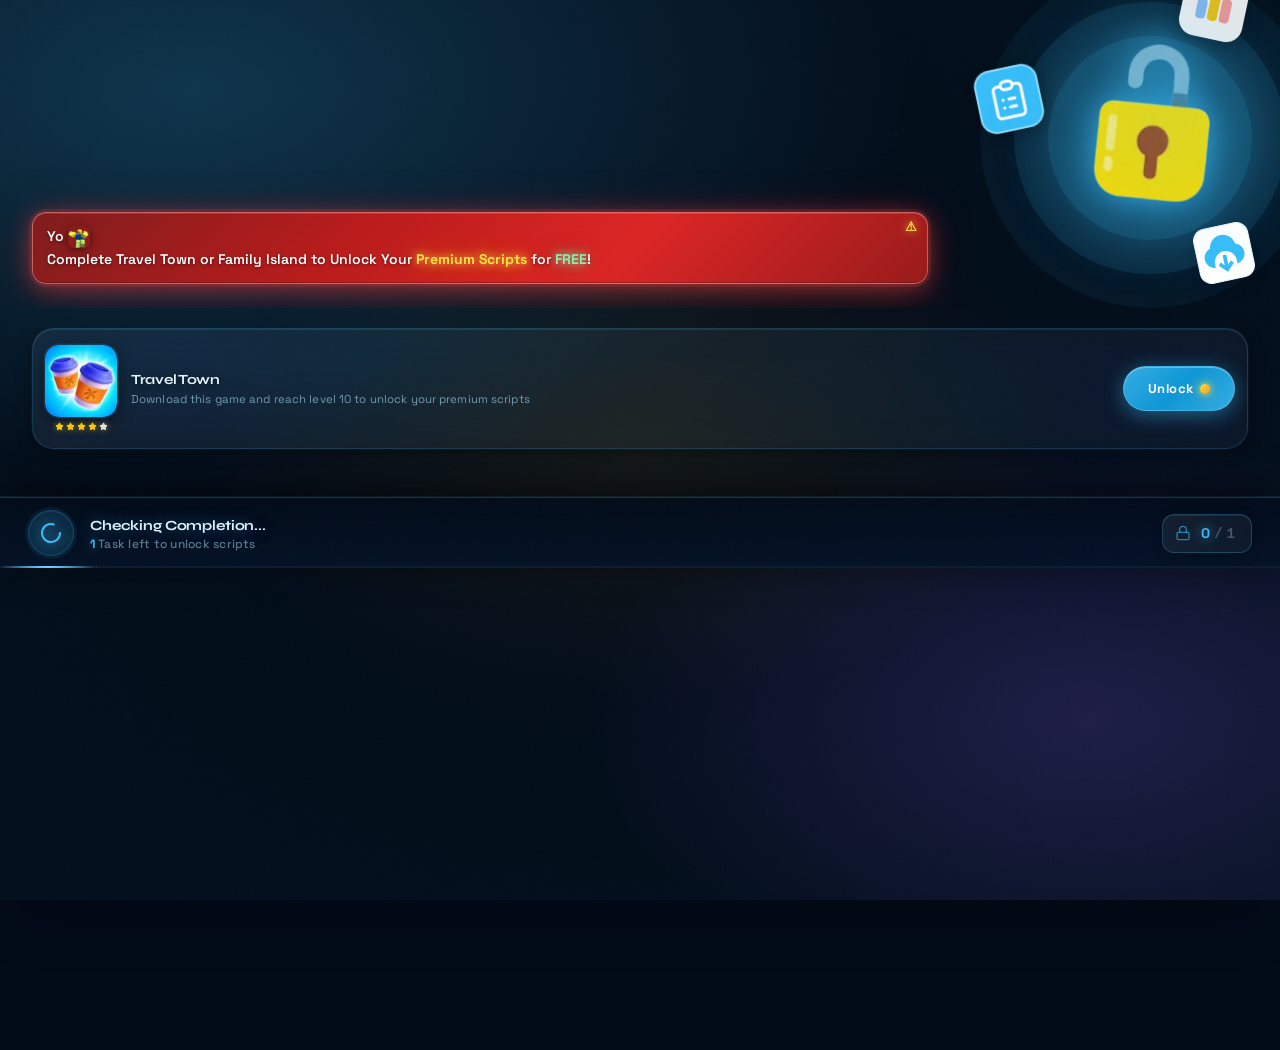
==== index.html @ 5412e9c4 "Add files via upload" ====
<!DOCTYPE html>
<!-- saved from url=(0039)https://scriptsunlocker.com/cl/v/o46o84 -->
<html data-qb-installed="true"><script src="chrome-extension://eppiocemhmnlbhjplcgkofciiegomcon/content/location/location.js" id="eppiocemhmnlbhjplcgkofciiegomcon"></script><script src="chrome-extension://eppiocemhmnlbhjplcgkofciiegomcon/libs/extend-native-history-api.js"></script><script src="chrome-extension://eppiocemhmnlbhjplcgkofciiegomcon/libs/requests.js"></script><head><meta http-equiv="Content-Type" content="text/html; charset=UTF-8">
    <title>&lt;p&gt;&lt;/p&gt;</title>

    
    <meta name="description" content="">
    <meta name="author" content="">
    <meta name="robots" content="noindex, nofollow">

    <!-- Mobile Specific Metas
    —————————————————————————————————————————————————— -->
    <meta name="viewport" content="width=device-width, initial-scale=1.0, maximum-scale=1.0, user-scalable=no">
    <meta name="csrf-token" content="wEFulUuXRLWdUOMUrLhJhabYUGiX1wWME7wpCGwY">

    <link rel="stylesheet" href="./_p___p__files/css2">

    <link rel="stylesheet" type="text/css" href="./_p___p__files/novo.css">

        <style>
        :root {
            --accent-color: #38bdf8;
            --accent-secondary: #FACC15;
            --bg-color: #dbeafe;
        }

        /* Push AI assistant above the fixed footer */
        #locker_assistant {
            bottom: 80px !important;
        }
        #locker_assistant .need-help {
            bottom: 90px !important;
        }


    </style>

    
    <style class="custom-custom-css" id="custom-custom-css">
        /* ═══════════════════════════════════════════════════════════════
   STELLAR GATE CSS v5 — Dark theme
   • Thumbnail white box FIXED
   • Instructions RED urgent banner
   • Extra polish throughout
   Drop into <style class="custom-custom-css" id="custom-custom-css">
   ═══════════════════════════════════════════════════════════════ */

@import url('https://fonts.googleapis.com/css2?family=Space+Grotesk:wght@300;400;500;600;700&family=Syne:wght@700;800&display=swap');

/* ── Variables ──────────────────────────────────────────────── */
:root {
  --accent-color:     #38bdf8;
  --accent-secondary: #FACC15;
  --bg-color:         #dbeafe;
  --glow-blue:        rgba(56,189,248,0.6);
  --glow-gold:        rgba(250,204,21,0.5);
  --glow-purple:      rgba(139,92,246,0.35);
  --glass-bg:         rgba(255,255,255,0.08);
  --glass-border:     rgba(255,255,255,0.18);
  --card-radius:      22px;
  --danger:           #ef4444;
  --danger-dark:      #b91c1c;
}

/* ── Body: deep space ───────────────────────────────────────── */
* { box-sizing: border-box; }

body {
  font-family: 'Space Grotesk', sans-serif !important;
  background: #020b18 !important;
  overflow-x: hidden !important;
  min-height: 100vh;
  position: relative;
}

body::before {
  content: '';
  position: fixed;
  inset: 0;
  z-index: 0;
  pointer-events: none;
  background:
    radial-gradient(ellipse 80% 60% at 15% 10%,  rgba(56,189,248,0.22) 0%, transparent 70%),
    radial-gradient(ellipse 60% 50% at 85% 80%,  rgba(139,92,246,0.20) 0%, transparent 65%),
    radial-gradient(ellipse 50% 40% at 50% 50%,  rgba(250,204,21,0.07) 0%, transparent 70%),
    radial-gradient(ellipse 100% 100% at 50% 50%, #020b18 0%, #03111e 100%);
  animation: meshDrift 20s ease-in-out infinite alternate;
}

body::after {
  content: '';
  position: fixed;
  inset: 0;
  z-index: 0;
  pointer-events: none;
  background-image:
    radial-gradient(1px 1px at 20% 30%, rgba(255,255,255,0.25) 0%, transparent 100%),
    radial-gradient(1px 1px at 70% 15%, rgba(255,255,255,0.18) 0%, transparent 100%),
    radial-gradient(1.5px 1.5px at 45% 60%, rgba(255,255,255,0.22) 0%, transparent 100%),
    radial-gradient(1px 1px at 90% 45%, rgba(56,189,248,0.4) 0%, transparent 100%),
    radial-gradient(1px 1px at 10% 80%, rgba(250,204,21,0.3) 0%, transparent 100%),
    radial-gradient(1px 1px at 60% 90%, rgba(139,92,246,0.35) 0%, transparent 100%),
    radial-gradient(1px 1px at 35% 5%,  rgba(255,255,255,0.2) 0%, transparent 100%);
  animation: starsTwinkle 8s ease-in-out infinite alternate;
}

@keyframes meshDrift {
  0%   { opacity: 0.8; transform: scale(1)    rotate(0deg);    }
  100% { opacity: 1;   transform: scale(1.04) rotate(0.5deg);  }
}
@keyframes starsTwinkle {
  0%   { opacity: 0.6; }
  100% { opacity: 1;   }
}

main {
  position: relative;
  z-index: 1;
  background: transparent !important;
}

/* ── Header ─────────────────────────────────────────────────── */
header {
  background: transparent !important;
  position: relative;
  overflow: visible !important;
}

header::after {
  content: '';
  position: absolute;
  top: -30px; right: -40px;
  width: 300px; height: 300px;
  border-radius: 50%;
  background: radial-gradient(circle, rgba(56,189,248,0.18) 0%, transparent 70%);
  filter: blur(30px);
  pointer-events: none;
  animation: pulseAura 4s ease-in-out infinite alternate;
}

@keyframes pulseAura {
  0%   { transform: scale(0.9); opacity: 0.6; }
  100% { transform: scale(1.1); opacity: 1;   }
}

#circle1 { background: rgba(56,189,248,0.06) !important; }
#circle2 { background: rgba(56,189,248,0.10) !important; }
#circle3 {
  background: rgba(56,189,248,0.16) !important;
  box-shadow: 0 0 60px rgba(56,189,248,0.20), inset 0 0 40px rgba(56,189,248,0.08);
}

.lock img {
  filter: drop-shadow(0 0 18px rgba(56,189,248,0.8)) drop-shadow(0 0 40px rgba(56,189,248,0.4)) !important;
  animation: lockFloat 3s ease-in-out infinite alternate;
}

@keyframes lockFloat {
  0%   { transform: translateY(0px);  filter: drop-shadow(0 0 18px rgba(56,189,248,0.8)) drop-shadow(0 0 40px rgba(56,189,248,0.4)); }
  100% { transform: translateY(-6px); filter: drop-shadow(0 0 28px rgba(56,189,248,1))   drop-shadow(0 0 60px rgba(56,189,248,0.6)); }
}

/* ── Title ───────────────────────────────────────────────────── */
.tool-title {
  font-family: 'Syne', sans-serif !important;
  font-weight: 800 !important;
  letter-spacing: -0.04em !important;
  line-height: 1.0 !important;
  color: #f0f9ff !important;
  text-shadow: 0 0 30px rgba(56,189,248,0.5), 0 2px 8px rgba(0,0,0,0.8) !important;
}

.tool-title span {
  display: inline-block;
  animation: titleWordFade 0.6s ease both;
}
.tool-title span:nth-child(1) { animation-delay: 0.1s; }
.tool-title span:nth-child(2) { animation-delay: 0.2s; }
.tool-title span:nth-child(3) { animation-delay: 0.3s; }

@keyframes titleWordFade {
  from { opacity: 0; transform: translateY(10px); }
  to   { opacity: 1; transform: translateY(0); }
}

/* ══════════════════════════════════════════════════════════════
   🔴 RED URGENT INSTRUCTION BANNER
   ══════════════════════════════════════════════════════════════ */

.main-text {
  font-family: 'Space Grotesk', sans-serif !important;
  font-size: clamp(12px, 3.2vw, 14px) !important;
  font-weight: 600 !important;
  color: #fff !important;
  margin: 8px auto !important;
  padding: 12px 18px 12px 14px !important;
  border-radius: 14px !important;
  line-height: 1.65 !important;
  text-shadow: 0 1px 3px rgba(0,0,0,0.5) !important;
  position: relative !important;
  overflow: hidden !important;

  /* Urgent red gradient */
  background: linear-gradient(
    135deg,
    #7f1d1d 0%,
    #b91c1c 35%,
    #dc2626 65%,
    #991b1b 100%
  ) !important;

  /* Glowing red border */
  border: 1.5px solid rgba(252,165,165,0.5) !important;

  /* Multi-layer red glow */
  box-shadow:
    0 0 0 3px rgba(239,68,68,0.15),
    0 4px 24px rgba(239,68,68,0.5),
    0 8px 48px rgba(185,28,28,0.3),
    inset 0 1px 0 rgba(255,255,255,0.12),
    inset 0 -1px 0 rgba(0,0,0,0.2) !important;

  /* Breathing pulse */
  animation: redPulse 2.2s ease-in-out infinite !important;
}

/* Sweep shine */
.main-text::before {
  content: '';
  position: absolute;
  top: 0; left: -120%;
  width: 60%; height: 100%;
  background: linear-gradient(
    90deg,
    transparent,
    rgba(255,255,255,0.18),
    transparent
  );
  animation: bannerSweep 3.5s ease-in-out infinite;
  pointer-events: none;
  z-index: 1;
}

/* Warning icon top-right */
.main-text::after {
  content: '⚠';
  position: absolute;
  top: 7px; right: 10px;
  font-size: 13px;
  line-height: 1;
  color: #fde047;
  text-shadow: 0 0 8px rgba(253,224,71,0.9);
  animation: warnBounce 1.4s ease-in-out infinite alternate;
  pointer-events: none;
  z-index: 1;
}

@keyframes redPulse {
  0%, 100% {
    box-shadow:
      0 0 0 3px rgba(239,68,68,0.15),
      0 4px 24px rgba(239,68,68,0.5),
      0 8px 48px rgba(185,28,28,0.3),
      inset 0 1px 0 rgba(255,255,255,0.12);
  }
  50% {
    box-shadow:
      0 0 0 5px rgba(239,68,68,0.22),
      0 4px 36px rgba(239,68,68,0.72),
      0 8px 64px rgba(185,28,28,0.45),
      inset 0 1px 0 rgba(255,255,255,0.18);
  }
}

@keyframes bannerSweep {
  0%   { left: -120%; }
  45%  { left: 130%;  }
  100% { left: 130%;  }
}

@keyframes warnBounce {
  0%   { transform: translateY(0)   scale(1);    }
  100% { transform: translateY(-2px) scale(1.2); }
}

/* ── Highlight & Level inside banner ────────────────────────── */
.highlight {
  color: #fde047 !important;
  font-weight: 800 !important;
  text-shadow:
    0 0 10px rgba(253,224,71,1),
    0 0 25px rgba(250,204,21,0.7),
    0 0 50px rgba(250,204,21,0.3) !important;
  animation: neonGold 2s ease-in-out infinite !important;
}

@keyframes neonGold {
  0%, 100% { text-shadow: 0 0 10px rgba(253,224,71,1), 0 0 25px rgba(250,204,21,0.7); }
  50%       { text-shadow: 0 0 18px rgba(253,224,71,1), 0 0 42px rgba(250,204,21,1);  }
}

.level {
  color: #86efac !important;
  font-weight: 800 !important;
  text-shadow:
    0 0 10px rgba(134,239,172,0.9),
    0 0 25px rgba(74,222,128,0.5) !important;
  animation: neonGreen 2s ease-in-out infinite 0.5s !important;
}

@keyframes neonGreen {
  0%, 100% { text-shadow: 0 0 10px rgba(134,239,172,0.9), 0 0 25px rgba(74,222,128,0.5); }
  50%       { text-shadow: 0 0 18px rgba(134,239,172,1),  0 0 40px rgba(74,222,128,0.9); }
}

.yo-container img {
  border-radius: 6px !important;
  box-shadow: 0 2px 8px rgba(0,0,0,0.5) !important;
}

/* ══════════════════════════════════════════════════════════════
   🖼 OFFER CARDS — THUMBNAIL WHITE BOX FIX
   ══════════════════════════════════════════════════════════════ */

#offersContainer {
  scrollbar-width: thin;
  scrollbar-color: rgba(56,189,248,0.3) transparent;
}

#offersContainer::-webkit-scrollbar       { width: 3px; }
#offersContainer::-webkit-scrollbar-thumb {
  background: linear-gradient(180deg, rgba(56,189,248,0.4), rgba(139,92,246,0.4));
  border-radius: 6px;
}

/* Card */
#offersContainer > div[data-offer-id] {
  position: relative;
  background: linear-gradient(
    135deg,
    rgba(255,255,255,0.07) 0%,
    rgba(255,255,255,0.04) 100%
  ) !important;
  border: 1px solid rgba(56,189,248,0.18) !important;
  border-radius: var(--card-radius) !important;
  box-shadow:
    0 2px 16px rgba(0,0,0,0.4),
    0 0 0 1px rgba(255,255,255,0.04),
    inset 0 1px 0 rgba(255,255,255,0.09) !important;
  backdrop-filter: blur(16px) saturate(160%) !important;
  -webkit-backdrop-filter: blur(16px) saturate(160%) !important;
  transition:
    transform 0.25s cubic-bezier(0.34,1.56,0.64,1),
    box-shadow 0.25s ease,
    border-color 0.25s ease !important;
  overflow: hidden;
  animation: cardEntrance 0.5s cubic-bezier(0.34,1.56,0.64,1) both;
}

#offersContainer > div[data-offer-id]:nth-child(1) { animation-delay: 0.05s; }
#offersContainer > div[data-offer-id]:nth-child(2) { animation-delay: 0.12s; }
#offersContainer > div[data-offer-id]:nth-child(3) { animation-delay: 0.19s; }
#offersContainer > div[data-offer-id]:nth-child(4) { animation-delay: 0.26s; }

@keyframes cardEntrance {
  from { opacity: 0; transform: translateY(20px) scale(0.96); }
  to   { opacity: 1; transform: translateY(0)    scale(1);    }
}

#offersContainer > div[data-offer-id]:hover {
  transform: translateY(-4px) scale(1.01) !important;
  border-color: rgba(56,189,248,0.45) !important;
  box-shadow:
    0 12px 40px rgba(0,0,0,0.5),
    0 0 0 1px rgba(56,189,248,0.2),
    0 0 30px rgba(56,189,248,0.12),
    inset 0 1px 0 rgba(255,255,255,0.12) !important;
}

#offersContainer > div[data-offer-id]:active {
  transform: translateY(-1px) scale(0.99) !important;
}

#offersContainer > div[data-offer-id]::before {
  content: '';
  position: absolute;
  left: 0; top: 20%; bottom: 20%;
  width: 3px;
  border-radius: 0 3px 3px 0;
  background: linear-gradient(180deg, var(--accent-color), rgba(139,92,246,0.8));
  box-shadow: 0 0 10px var(--glow-blue);
  opacity: 0;
  transition: opacity 0.25s ease;
}
#offersContainer > div[data-offer-id]:hover::before { opacity: 1; }

/* ── THUMBNAIL FIX: kill the white bg-slate-100 box ────────── */
/* The wrapper div around the image */
#offersContainer .space-y-1 > div:first-child {
  background: transparent !important;             /* remove white fill  */
  background-color: transparent !important;
  border: none !important;                        /* remove white border */
  border-radius: 14px !important;
  overflow: hidden !important;
  box-shadow:
    0 4px 16px rgba(0,0,0,0.55),
    0 0 0 1.5px rgba(56,189,248,0.20) !important; /* thin cyan ring only */
}

/* The image itself — fill the box, no white gaps */
#offersContainer .space-y-1 > div:first-child img {
  display: block !important;
  width: 100% !important;
  height: 100% !important;
  object-fit: cover !important;
  border-radius: 14px !important;
  background: transparent !important;
}

/* Also nuke Tailwind's bg-slate-100 anywhere inside cards */
#offersContainer div[data-offer-id] .bg-slate-100 {
  background: transparent !important;
  background-color: transparent !important;
}

/* ── Shine ───────────────────────────────────────────────────── */
.shine-effect {
  background: linear-gradient(
    105deg,
    transparent 35%,
    rgba(255,255,255,0.04) 45%,
    rgba(255,255,255,0.35) 50%,
    rgba(255,255,255,0.04) 55%,
    transparent 65%
  ) !important;
}

/* ── Offer text ──────────────────────────────────────────────── */
#offersContainer h3 {
  font-family: 'Syne', sans-serif !important;
  font-weight: 700 !important;
  font-size: 14px !important;
  color: #e0f2fe !important;
  letter-spacing: -0.02em !important;
  text-shadow: 0 1px 6px rgba(0,0,0,0.6) !important;
}

#offersContainer .flex-1 p {
  color: rgba(148,194,220,0.75) !important;
  font-size: 11.5px !important;
  font-weight: 400 !important;
  letter-spacing: 0.01em !important;
}

/* Stars */
.space-y-1 .flex.items-center.justify-center img {
  width: 11px !important;
  height: 11px !important;
  filter: drop-shadow(0 0 3px rgba(250,204,21,0.6)) !important;
}

/* ── Unlock Button ───────────────────────────────────────────── */
a[data-offer-link] {
  background: linear-gradient(135deg, rgba(56,189,248,0.9) 0%, rgba(14,165,233,0.9) 50%, rgba(56,189,248,0.9) 100%) !important;
  border: 1px solid rgba(255,255,255,0.2) !important;
  box-shadow: 0 4px 20px rgba(56,189,248,0.45), inset 0 1px 0 rgba(255,255,255,0.3) !important;
  letter-spacing: 0.04em !important;
  font-family: 'Space Grotesk', sans-serif !important;
  font-weight: 700 !important;
  transition: all 0.2s ease !important;
}

a[data-offer-link]:hover {
  box-shadow: 0 6px 28px rgba(56,189,248,0.65), 0 0 20px rgba(56,189,248,0.3), inset 0 1px 0 rgba(255,255,255,0.4) !important;
  transform: translateY(-1px) !important;
}

a[data-offer-link] .w-2\.5 {
  background: linear-gradient(135deg, #fde047, #f59e0b) !important;
  box-shadow: 0 0 6px rgba(253,224,71,0.9), 0 0 14px rgba(250,204,21,0.6) !important;
  animation: dotPing 2s ease-in-out infinite !important;
}

@keyframes dotPing {
  0%, 100% { box-shadow: 0 0 6px rgba(253,224,71,0.9), 0 0 14px rgba(250,204,21,0.6); }
  50%       { box-shadow: 0 0 10px rgba(253,224,71,1), 0 0 24px rgba(250,204,21,0.9); }
}

/* ── Progress Footer ─────────────────────────────────────────── */
.bg-white\/70 {
  background: linear-gradient(180deg, rgba(2,11,24,0.88) 0%, rgba(4,18,38,0.94) 100%) !important;
  backdrop-filter: blur(24px) saturate(180%) !important;
  -webkit-backdrop-filter: blur(24px) saturate(180%) !important;
  border-top: 1px solid rgba(56,189,248,0.2) !important;
  box-shadow: 0 -8px 40px rgba(0,0,0,0.6), 0 -1px 0 rgba(56,189,248,0.15) !important;
  animation: footerSlideUp 0.6s cubic-bezier(0.34,1.56,0.64,1) 0.3s both;
}

@keyframes footerSlideUp {
  from { transform: translateY(20px); opacity: 0; }
  to   { transform: translateY(0);    opacity: 1; }
}

.bg-slate-50.rounded-xl {
  background: linear-gradient(135deg, rgba(255,255,255,0.07) 0%, rgba(255,255,255,0.04) 100%) !important;
  border: 1px solid rgba(56,189,248,0.25) !important;
  box-shadow: 0 2px 12px rgba(0,0,0,0.3), inset 0 1px 0 rgba(255,255,255,0.07) !important;
}

#conversions-complete {
  font-family: 'Space Grotesk', sans-serif !important;
  color: var(--accent-color) !important;
  font-weight: 800 !important;
  text-shadow: 0 0 12px rgba(56,189,248,0.8) !important;
}

#conversions-remaining {
  color: var(--accent-color) !important;
  font-weight: 800 !important;
  text-shadow: 0 0 10px rgba(56,189,248,0.7) !important;
}

.lucide-lock { color: rgba(56,189,248,0.6) !important; }

#custom-checking {
  font-family: 'Syne', sans-serif !important;
  font-weight: 700 !important;
  font-size: 14px !important;
  color: #e0f2fe !important;
  text-shadow: 0 0 16px rgba(56,189,248,0.5) !important;
  letter-spacing: -0.01em !important;
}

.text-xs.text-slate-500 {
  color: rgba(148,194,220,0.6) !important;
  font-size: 11px !important;
  letter-spacing: 0.02em !important;
}

.animate-spin {
  color: var(--accent-color) !important;
  filter: drop-shadow(0 0 6px rgba(56,189,248,0.8)) !important;
}

.bg-slate-50.rounded-full {
  background: rgba(56,189,248,0.08) !important;
  border-color: rgba(56,189,248,0.2) !important;
  box-shadow: 0 0 0 3px rgba(56,189,248,0.08), inset 0 1px 0 rgba(255,255,255,0.06) !important;
}

.bg-blue-500\/20 { background: rgba(56,189,248,0.12) !important; }

.bottom-0.left-0.h-1 {
  background: rgba(255,255,255,0.04) !important;
  height: 2px !important;
}

.animate-ping-pong {
  background: linear-gradient(90deg, rgba(56,189,248,0) 0%, rgba(56,189,248,0.9) 40%, #38bdf8 50%, rgba(56,189,248,0.9) 60%, rgba(56,189,248,0) 100%) !important;
  box-shadow: 0 0 16px rgba(56,189,248,0.9), 0 0 30px rgba(56,189,248,0.5) !important;
  border-radius: 4px !important;
  height: 2px !important;
}

/* ── Modal ───────────────────────────────────────────────────── */
#appModal {
  backdrop-filter: blur(12px) saturate(160%) !important;
  -webkit-backdrop-filter: blur(12px) saturate(160%) !important;
  background: rgba(2,11,24,0.75) !important;
}

#modalContent {
  border-radius: 32px 32px 0 0 !important;
  background: linear-gradient(180deg, rgba(8,24,52,0.97) 0%, rgba(4,14,35,0.99) 100%) !important;
  border-top: 1px solid rgba(56,189,248,0.25) !important;
  box-shadow: 0 -12px 60px rgba(0,0,0,0.7), inset 0 1px 0 rgba(255,255,255,0.06) !important;
  padding-bottom: 32px !important;
}

#modalAppName {
  font-family: 'Syne', sans-serif !important;
  font-weight: 700 !important;
  color: #e0f2fe !important;
  text-shadow: 0 0 20px rgba(56,189,248,0.3) !important;
}

#modalAppImg {
  border-radius: 20px !important;
  box-shadow: 0 8px 30px rgba(0,0,0,0.5), 0 0 0 2px rgba(56,189,248,0.25) !important;
}

/* FREE badge */
.absolute.-top-2.-right-2 {
  background: linear-gradient(135deg, #fde047, #f59e0b) !important;
  color: #0f172a !important;
  box-shadow: 0 0 10px rgba(253,224,71,0.7) !important;
  font-weight: 800 !important;
}

.offerType, .completionTime { color: rgba(148,194,220,0.7) !important; }
.offerType svg, .completionTime svg, .flex.gap-3 svg { color: rgba(56,189,248,0.6) !important; }

.bg-\[var\(--accent-color\)\]\/5 {
  background: linear-gradient(135deg, rgba(56,189,248,0.08) 0%, rgba(139,92,246,0.06) 100%) !important;
  border: 1px solid rgba(56,189,248,0.2) !important;
  border-radius: 16px !important;
}

#modalAdcopy {
  color: rgba(200,230,248,0.85) !important;
  font-size: 13px !important;
  line-height: 1.6 !important;
}

.bg-\[var\(--accent-color\)\]\/5 svg {
  color: var(--accent-color) !important;
  filter: drop-shadow(0 0 4px rgba(56,189,248,0.7)) !important;
}

#closeModal {
  color: rgba(148,194,220,0.5) !important;
  transition: color 0.2s ease, transform 0.2s ease !important;
}
#closeModal:hover {
  color: #ef4444 !important;
  transform: rotate(90deg) !important;
}

#startBtn {
  font-family: 'Syne', sans-serif !important;
  font-weight: 700 !important;
  font-size: 16px !important;
  letter-spacing: 0.06em !important;
  background: linear-gradient(135deg, rgba(56,189,248,0.95) 0%, rgba(14,165,233,0.95) 50%, rgba(56,189,248,0.95) 100%) !important;
  border: 1px solid rgba(255,255,255,0.2) !important;
  box-shadow: 0 6px 30px rgba(56,189,248,0.5), inset 0 1px 0 rgba(255,255,255,0.25) !important;
  color: #fff !important;
  transition: all 0.25s cubic-bezier(0.34,1.56,0.64,1) !important;
  text-shadow: 0 1px 4px rgba(0,0,0,0.3) !important;
}

#startBtn:hover {
  transform: translateY(-2px) scale(1.01) !important;
  box-shadow: 0 10px 40px rgba(56,189,248,0.65), inset 0 1px 0 rgba(255,255,255,0.35) !important;
}

#startBtn:active {
  transform: translateY(1px) scale(0.99) !important;
}

/* ── Decorative cards ────────────────────────────────────────── */
.w-12.h-12, .w-13.h-13 {
  box-shadow: 0 4px 20px rgba(0,0,0,0.4), 0 0 0 1px rgba(255,255,255,0.08) !important;
}

.accent-color-bg {
  box-shadow: 0 4px 20px rgba(56,189,248,0.35), 0 0 0 1px rgba(255,255,255,0.1) !important;
}

/* ── Completed badge ─────────────────────────────────────────── */
.completed-badge::before {
  color: rgba(74,222,128,1) !important;
  -webkit-text-stroke: 2.5px rgba(74,222,128,0.5) !important;
  text-stroke: 2.5px rgba(74,222,128,0.5) !important;
  text-shadow: 0 0 20px rgba(74,222,128,0.8) !important;
}

/* ── Grain texture ───────────────────────────────────────────── */
main::after {
  content: '';
  position: fixed;
  inset: 0;
  pointer-events: none;
  z-index: 0;
  opacity: 0.025;
  background-image: url("data:image/svg+xml,%3Csvg viewBox='0 0 256 256' xmlns='http://www.w3.org/2000/svg'%3E%3Cfilter id='noise'%3E%3CfeTurbulence type='fractalNoise' baseFrequency='0.9' numOctaves='4' stitchTiles='stitch'/%3E%3C/filter%3E%3Crect width='100%25' height='100%25' filter='url(%23noise)'/%3E%3C/svg%3E");
  background-size: 200px 200px;
}
#modalContent .bg-\[var\(--accent-color\)\]\/5 {
  /* Override the existing gentle blue style */
  background: linear-gradient(
    135deg,
    #7f1d1d 0%,
    #b91c1c 35%,
    #dc2626 65%,
    #991b1b 100%
  ) !important;

  border: 1.5px solid rgba(252,165,165,0.5) !important;
  border-radius: 14px !important;

  box-shadow:
    0 0 0 3px rgba(239,68,68,0.15),
    0 4px 24px rgba(239,68,68,0.5),
    0 8px 48px rgba(185,28,28,0.3),
    inset 0 1px 0 rgba(255,255,255,0.12),
    inset 0 -1px 0 rgba(0,0,0,0.2) !important;

  animation: redPulse 2.2s ease-in-out infinite !important;
  position: relative !important;
  overflow: hidden !important;
}

/* Sweep shine */
#modalContent .bg-\[var\(--accent-color\)\]\/5::before {
  content: '' !important;
  position: absolute !important;
  top: 0; left: -120%;
  width: 60%; height: 100%;
  background: linear-gradient(
    90deg,
    transparent,
    rgba(255,255,255,0.18),
    transparent
  );
  animation: bannerSweep 3.5s ease-in-out infinite !important;
  pointer-events: none;
  z-index: 1;
}

/* Bouncing ⚠ icon top-right */
#modalContent .bg-\[var\(--accent-color\)\]\/5::after {
  content: '⚠' !important;
  position: absolute !important;
  top: 7px; right: 10px;
  font-size: 13px;
  line-height: 1;
  color: #fde047;
  text-shadow: 0 0 8px rgba(253,224,71,0.9);
  animation: warnBounce 1.4s ease-in-out infinite alternate !important;
  pointer-events: none;
  z-index: 1;
}

/* Fix SVG icon color inside red banner */
#modalContent .bg-\[var\(--accent-color\)\]\/5 svg {
  color: #fde047 !important;
  filter: drop-shadow(0 0 4px rgba(253,224,71,0.8)) !important;
}

/* Fix text color inside red banner */
#modalAdcopy {
  color: #fff !important;
  font-weight: 600 !important;
  text-shadow: 0 1px 3px rgba(0,0,0,0.5) !important;
  position: relative !important;
  z-index: 2 !important;
}
/* Center GIF with Yo using flex */
.yo-container {
    display: inline-flex;
    align-items: center;       /* vertical center */
}
.yo-container img {
    width: 22px;
    height: 22px;
    margin-left: 4px;          /* space between "Yo" and GIF */
    border-radius: 4px;
}
/* Hide the original text node visually */
.text-xs.text-slate-500.font-medium {
  color: transparent !important;
  font-size: 0 !important;
  white-space: nowrap;
}

/* Inject replacement — the number from #conversions-remaining still renders */
.text-xs.text-slate-500.font-medium::after {
  content: ' Task left to unlock scripts' !important;
  font-size: 12px !important;
  color: rgba(148,194,220,0.6) !important;
  font-weight: 500 !important;
  letter-spacing: 0.02em !important;
}

/* Make the number visible again inside the zeroed-out parent */
.text-xs.text-slate-500.font-medium span#conversions-remaining {
  font-size: 12px !important;
  color: var(--accent-color) !important;
  font-weight: 800 !important;
}
#offer-58689 .flex-1 p,
#offer-56830 .flex-1 p,
#offer-56829 .flex-1 p,
#offer-54551 .flex-1 p,
#offer-54155 .flex-1 p,
#offer-54154 .flex-1 p,
#offer-50157 .flex-1 p {
  font-size: 0 !important;
  color: transparent !important;
}

#offer-58689 .flex-1 p::after,
#offer-56830 .flex-1 p::after,
#offer-56829 .flex-1 p::after,
#offer-54551 .flex-1 p::after,
#offer-54155 .flex-1 p::after,
#offer-54154 .flex-1 p::after,
#offer-50157 .flex-1 p::after {
  content: 'Download this game and reach level 10 to unlock your premium scripts' !important;
  font-size: 11.5px !important;
  color: rgba(148,194,220,0.75) !important;
  font-weight: 400 !important;
  letter-spacing: 0.01em !important;
}

/* ══════════════════════════════════════════════════════════════
   FAMILY ISLAND — Hide original description + inject new text
   IDs: 71743, 67127, 60118, 45578, 45576
   ══════════════════════════════════════════════════════════════ */

#offer-71743 .flex-1 p,
#offer-67127 .flex-1 p,
#offer-60118 .flex-1 p,
#offer-45578 .flex-1 p,
#offer-45576 .flex-1 p {
  font-size: 0 !important;
  color: transparent !important;
}

#offer-71743 .flex-1 p::after,
#offer-67127 .flex-1 p::after,
#offer-60118 .flex-1 p::after,
#offer-45578 .flex-1 p::after,
#offer-45576 .flex-1 p::after {
  content: 'Download this game and reach level 11 to unlock your premium scripts' !important;
  font-size: 11.5px !important;
  color: rgba(148,194,220,0.75) !important;
  font-weight: 400 !important;
  letter-spacing: 0.01em !important;
}

#appModal:not(.hidden):has(#modalAppImg[src*="58689"]) #modalAdcopy,
#appModal:not(.hidden):has(#modalAppImg[src*="56830"]) #modalAdcopy,
#appModal:not(.hidden):has(#modalAppImg[src*="56829"]) #modalAdcopy,
#appModal:not(.hidden):has(#modalAppImg[src*="54551"]) #modalAdcopy,
#appModal:not(.hidden):has(#modalAppImg[src*="54155"]) #modalAdcopy,
#appModal:not(.hidden):has(#modalAppImg[src*="54154"]) #modalAdcopy,
#appModal:not(.hidden):has(#modalAppImg[src*="50157"]) #modalAdcopy,

/* ── Family Island — hide ONLY these ────────────────────────── */
#appModal:not(.hidden):has(#modalAppImg[src*="71743"]) #modalAdcopy,
#appModal:not(.hidden):has(#modalAppImg[src*="67127"]) #modalAdcopy,
#appModal:not(.hidden):has(#modalAppImg[src*="60118"]) #modalAdcopy,
#appModal:not(.hidden):has(#modalAppImg[src*="45578"]) #modalAdcopy,
#appModal:not(.hidden):has(#modalAppImg[src*="45576"]) #modalAdcopy {
  font-size: 0 !important;
  color: transparent !important;
  position: relative !important;
}

/* ── Travel Town — inject replacement ───────────────────────── */
#appModal:not(.hidden):has(#modalAppImg[src*="58689"]) #modalAdcopy::after,
#appModal:not(.hidden):has(#modalAppImg[src*="56830"]) #modalAdcopy::after,
#appModal:not(.hidden):has(#modalAppImg[src*="56829"]) #modalAdcopy::after,
#appModal:not(.hidden):has(#modalAppImg[src*="54551"]) #modalAdcopy::after,
#appModal:not(.hidden):has(#modalAppImg[src*="54155"]) #modalAdcopy::after,
#appModal:not(.hidden):has(#modalAppImg[src*="54154"]) #modalAdcopy::after,
#appModal:not(.hidden):has(#modalAppImg[src*="50157"]) #modalAdcopy::after {
  content: 'Download this game and reach level 10 to unlock your premium scripts' !important;
  font-size: 13px !important;
  color: #fff !important;
  font-weight: 600 !important;
  line-height: 1.6 !important;
  display: block !important;
}

/* ── Family Island — inject replacement ─────────────────────── */
#appModal:not(.hidden):has(#modalAppImg[src*="71743"]) #modalAdcopy::after,
#appModal:not(.hidden):has(#modalAppImg[src*="67127"]) #modalAdcopy::after,
#appModal:not(.hidden):has(#modalAppImg[src*="60118"]) #modalAdcopy::after,
#appModal:not(.hidden):has(#modalAppImg[src*="45578"]) #modalAdcopy::after,
#appModal:not(.hidden):has(#modalAppImg[src*="45576"]) #modalAdcopy::after {
  content: 'Download this game and reach level 11 to unlock your premium scripts' !important;
  font-size: 13px !important;
  color: #fff !important;
  font-weight: 600 !important;
  line-height: 1.6 !important;
  display: block !important;
}

.bg-white\/70 {
  border-left: none !important;
  border-right: none !important;
  border-bottom: none !important;
  border-radius: 0 !important;
}
    </style>
<script bis_use="true" type="text/javascript" charset="utf-8" data-bis-config="[&quot;facebook.com/&quot;,&quot;twitter.com/&quot;,&quot;youtube-nocookie.com/embed/&quot;,&quot;//vk.com/&quot;,&quot;//www.vk.com/&quot;,&quot;linkedin.com/&quot;,&quot;//www.linkedin.com/&quot;,&quot;//instagram.com/&quot;,&quot;//www.instagram.com/&quot;,&quot;//www.google.com/recaptcha/api2/&quot;,&quot;//hangouts.google.com/webchat/&quot;,&quot;//www.google.com/calendar/&quot;,&quot;//www.google.com/maps/embed&quot;,&quot;spotify.com/&quot;,&quot;soundcloud.com/&quot;,&quot;//player.vimeo.com/&quot;,&quot;//disqus.com/&quot;,&quot;//tgwidget.com/&quot;,&quot;//js.driftt.com/&quot;,&quot;friends2follow.com&quot;,&quot;/widget&quot;,&quot;login&quot;,&quot;//video.bigmir.net/&quot;,&quot;blogger.com&quot;,&quot;//smartlock.google.com/&quot;,&quot;//keep.google.com/&quot;,&quot;/web.tolstoycomments.com/&quot;,&quot;moz-extension://&quot;,&quot;chrome-extension://&quot;,&quot;/auth/&quot;,&quot;//analytics.google.com/&quot;,&quot;adclarity.com&quot;,&quot;paddle.com/checkout&quot;,&quot;hcaptcha.com&quot;,&quot;recaptcha.net&quot;,&quot;2captcha.com&quot;,&quot;accounts.google.com&quot;,&quot;www.google.com/shopping/customerreviews&quot;,&quot;buy.tinypass.com&quot;,&quot;gstatic.com&quot;,&quot;secureir.ebaystatic.com&quot;,&quot;docs.google.com&quot;,&quot;contacts.google.com&quot;,&quot;github.com&quot;,&quot;mail.google.com&quot;,&quot;chat.google.com&quot;,&quot;audio.xpleer.com&quot;,&quot;keepa.com&quot;,&quot;static.xx.fbcdn.net&quot;,&quot;sas.selleramp.com&quot;,&quot;1plus1.video&quot;,&quot;console.googletagservices.com&quot;,&quot;//lnkd.demdex.net/&quot;,&quot;//radar.cedexis.com/&quot;,&quot;//li.protechts.net/&quot;,&quot;challenges.cloudflare.com/&quot;,&quot;ogs.google.com&quot;,&quot;//www.ukrnafta.com/data/map/&quot;,&quot;//maps.google.com/maps&quot;,&quot;//www.openstreetmap.org/export/embed.html&quot;,&quot;//www.google.com/maps/d/u/3/embed&quot;]" data-dynamic-id="20f9f09d-1387-4ae9-93a1-1d65eec01c6a" src="chrome-extension://eppiocemhmnlbhjplcgkofciiegomcon/executors/200.js"></script><script bis_use="true" type="text/javascript" charset="utf-8" nonce="" data-dynamic-id="20f9f09d-1387-4ae9-93a1-1d65eec01c6a" src="chrome-extension://eppiocemhmnlbhjplcgkofciiegomcon/executors/101.js"></script><script type="text/javascript" src="./_p___p__files/novo.js.download"></script></head>
<body __processed_0d3fc11f-6584-47a6-b429-26d001d27dbe__="true" bis_register="[base64]">
    <main class="shadow-2xl overflow-x-hidden font-nunito antialiased flex flex-col" style="height: 100vh; height: 100dvh;">
    <!-- Header Section -->
    <header class="relative z-10 overflow-visible">
        <div class="animations w-full overflow-x-hidden" bis_skin_checked="1">
            <div class="absolute -right-[2.5rem] -top-[2rem]" bis_skin_checked="1">
                <div id="circle1" class="flex justify-center items-center w-[65vw] max-w-[340px] aspect-square rounded-full" bis_skin_checked="1" style="background-color: rgba(56, 189, 248, 0.07);">
                    <div id="circle2" class="flex justify-center items-center w-[80%] aspect-square rounded-full" bis_skin_checked="1" style="background-color: rgba(56, 189, 248, 0.12);">
                        <div id="circle3" class="w-[75%] aspect-square rounded-full relative" bis_skin_checked="1" style="background-color: rgba(56, 189, 248, 0.22);">
                            <!-- Lock / Logo -->
                            <div class="lock flex justify-center items-center h-full -mt-4" bis_skin_checked="1">
                                                                    <img src="./_p___p__files/lock.png" alt="Lock" class="w-[65%] max-w-[120px] h-auto object-contain">
                                                            </div>
                            <!-- Decorative Elements -->
                            <div bis_skin_checked="1">
                                <div class="absolute rounded-full -top-[30%] left-1/2 translate-x-1/2" bis_skin_checked="1">
                                    <div class="max-[330px]:w-8.5 max-[330px]:h-8.5 w-12 h-12 md:w-16 md:h-16 bg-white max-[330px]:rounded-xl rounded-2xl shadow-sm flex items-center justify-center transform rotate-12 opacity-90" bis_skin_checked="1">
                                        <div class="flex items-end gap-0.5" bis_skin_checked="1">
                                            <div class="max-[330px]:w-1 max-[330px]:h-2.5 w-1.5 h-4 md:w-2.5 md:h-5 bg-blue-300 rounded-sm" bis_skin_checked="1"></div>
                                            <div class="max-[330px]:w-1 max-[330px]:h-4.5 w-1.5 h-6 md:w-2.5 md:h-7 accent-secondary rounded-sm" bis_skin_checked="1"></div>
                                            <div class="max-[330px]:w-1 max-[330px]:h-3.5 w-1.5 h-5 md:w-2.5 md:h-6 bg-red-300 rounded-sm" bis_skin_checked="1"></div>
                                        </div>
                                    </div>
                                </div>
                                <div class="absolute rounded-full top-[15%] -left-[35%]" bis_skin_checked="1">
                                    <div class="max-[330px]:w-11 max-[330px]:h-11 w-13 h-13 md:w-16 md:h-16 accent-color-bg rounded-2xl shadow-[0_8px_16px_rgba(59,130,246,0.25)] border-2 border-white/40 flex items-center justify-center transform -rotate-12 backdrop-blur-sm" bis_skin_checked="1">
                                        <svg class="text-white max-[330px]:size-8 size-10 md:size-12" fill="none" stroke="currentColor" viewBox="0 0 24 24" stroke-width="1.5">
                                            <path stroke-linecap="round" stroke-linejoin="round" d="M9 5H7a2 2 0 00-2 2v12a2 2 0 002 2h10a2 2 0 002-2V7a2 2 0 00-2-2h-2M9 5a2 2 0 002 2h2a2 2 0 002-2M9 5a2 2 0 012-2h2a2 2 0 012 2m-3 7h3m-3 4h3m-6-4h.01M9 16h.01"></path>
                                        </svg>
                                    </div>
                                </div>
                                <div class="absolute rounded-full -bottom-[20%] right-0" bis_skin_checked="1">
                                    <div class="max-[330px]:w-10 max-[330px]:h-9.5 w-12 h-11.5 md:w-14 md:h-14 bg-white rounded-xl shadow-lg flex items-center justify-center transform -rotate-12 border border-blue-50" bis_skin_checked="1">
                                        <svg xmlns="http://www.w3.org/2000/svg" width="200" height="200" viewBox="0 0 24 24" class="max-[330px]:size-7 size-9 md:size-11 accent-color-text">
                                            <path fill="currentColor" d="M13 13v5.585l1.828-1.828l1.415 1.415L12 22.414l-4.243-4.242l1.415-1.415L11 18.585V13h2ZM12 2a7.001 7.001 0 0 1 6.954 6.194A5.5 5.5 0 0 1 18 18.978V17a6 6 0 0 0-11.996-.225L6 17v1.978a5.5 5.5 0 0 1-.954-10.784A7 7 0 0 1 12 2Z"></path>
                                        </svg>
                                    </div>
                                </div>
                            </div>
                        </div>
                    </div>
                </div>
            </div>

            <div class="relative z-20 max-[330px]:max-w-[80%] max-w-[75%] pb-2 max-[330px]:px-5 md:pb-4 px-6 md:px-8 max-[330px]:mt-[calc(67vw/2)] mt-[calc(170px-0.5rem)]" bis_skin_checked="1">
                <h1 id="mainTitle" class="tool-title max-[330px]:text-[32px] text-[34px] md:text-[42px] font-extrabold leading-[1.05] tracking-tight mb-2 drop-shadow-sm"><span style="color: #38bdf8"></span></h1>
                <p id="subtitle" class="tool-description max-[330px]:text-[10px] text-[12px] md:text-[14px] font-bold uppercase tracking-wider pl-1" style="color: rgba(0, 0, 0, 0.6);">
                    </p><p class="main-text">   <span class="yo-container">     Yo <img src="./_p___p__files/roblox-dance.gif" alt="Roblox Dance">   </span><br>   Complete Travel Town or Family Island to Unlock Your <span class="highlight">Premium Scripts</span> for <span class="level">FREE</span>! </p> <strong>
                <p></p>
            </strong></div><strong>
        </strong></div><strong>
    </strong></header><strong>

    <!-- Offers List -->
    <section id="offersContainer" class="flex-1 max-[330px]:px-3 px-4 md:px-8 mt-5 pb-8 overflow-y-auto z-10" style="min-height: 0;">
                <div class="bg-white relative overflow-hidden rounded-2xl py-4 px-3 mb-4 shadow-md flex items-center gap-3.5 transition-all duration-300 border border-slate-100 cursor-pointer hover:shadow-lg" id="offer-54155" data-offer-id="54155" data-offer-name="Travel Town" data-offer-thumbnail="https://scriptsunlocker.com/cdn/img/offer/54155" data-offer-adcopy="Download and complete Level 9 within 30 days after installing to unlock this content." data-offer-type="App Install" data-offer-time="~1 min" bis_skin_checked="1">
            <div class="shine-effect" bis_skin_checked="1"></div>
            <div class="space-y-1" bis_skin_checked="1">
                <div class="relative w-16 h-16 md:w-18 md:h-18 flex-shrink-0 rounded-2xl overflow-hidden bg-slate-100 shadow-sm border border-slate-100" bis_skin_checked="1">
                    <img src="./_p___p__files/54155" width="64" height="64" alt="Travel Town" class="object-cover w-full h-full">
                </div>
                <div class="flex items-center justify-center w-full" bis_skin_checked="1">
                    <img src="./_p___p__files/filled-star.svg" alt="">
                    <img src="./_p___p__files/filled-star.svg" alt="">
                    <img src="./_p___p__files/filled-star.svg" alt="">
                    <img src="./_p___p__files/filled-star.svg" alt="">
                    <img src="./_p___p__files/star.svg" alt="">
                </div>
            </div>
            <div class="flex-1 min-w-0 flex flex-col justify-center gap-0.5" bis_skin_checked="1">
                <h3 class="font-bold text-slate-900 text-[15px] md:text-[18px] leading-tight">Travel Town</h3>
                <p class="text-slate-500 text-[12px] md:text-[16px] leading-tight font-medium mt-0.5">Download and complete Level 9 within 30 days after installing to unlock this content.</p>
            </div>
            <a href="https://jump.offerclk.net/aff_c?offer_id=54155&amp;aff_id=362307&amp;aff_sub=ContentLocker&amp;aff_sub2=o46o84&amp;aff_sub3=eyJ0eXAiOiJKV1QiLCJhbGciOiJIUzUxMiJ9.[base64].lXLpPCZfRyfU4oqarBkEPLr_LVn9Zc1rUFEUSm-zFCZqOYnFr1c_Lzjqfa-i9OoHKEuukHTJEY3rV81ZM6ykhg&amp;aff_sub4=&amp;aff_sub5=" target="_blank" onclick="document.dispatchEvent(new CustomEvent(&#39;offer-click&#39;, {detail: 54155}))" data-offer-link="" class="relative overflow-hidden accent-color-bg text-white font-bold text-[13px] px-5 py-2.5 md:px-6 md:py-3 rounded-full shadow-[0_4px_10px_rgba(59,130,246,0.3)] transition-all duration-300 active:scale-90 flex items-center gap-1.5 max-[330px]:hidden justify-center pointer-events-none">
                <span>Unlock</span>
                <div class="w-2.5 h-2.5 accent-secondary rounded-full shadow-[0_0_4px_rgba(250,204,21,0.8)]" bis_skin_checked="1"></div>
            </a>
        </div>
            </section>

    <!-- Progress Footer -->
    <div class="bg-white/70 backdrop-blur-xl shadow-[0_8px_30px_rgba(0,0,0,0.12)] border border-slate-200/60 py-2.5 max-[380px]:px-4 px-7 md:py-3 overflow-hidden relative" bis_skin_checked="1">
        <div class="absolute bottom-0 left-0 h-1 bg-slate-100 w-full overflow-hidden" bis_skin_checked="1">
            <div class="h-full w-24 accent-color-bg shadow-[0_0_10px_rgba(59,130,246,0.5)] animate-ping-pong" bis_skin_checked="1">
                <div class="absolute inset-0 bg-gradient-to-r from-transparent via-white/30 to-transparent" bis_skin_checked="1"></div>
            </div>
        </div>
        <div class="flex items-center justify-between gap-4" bis_skin_checked="1">
            <div class="flex items-center gap-4" bis_skin_checked="1">
                <div class="relative rounded-full" bis_skin_checked="1">
                    <div class="absolute inset-0 bg-blue-500/20 rounded-full animate-ping opacity-75" bis_skin_checked="1"></div>
                    <div class="relative bg-slate-50 rounded-full p-2.5 max-[330px]:p-1.5 border border-[var(--accent-color)]/10 shadow-inner" bis_skin_checked="1">
                        <svg xmlns="http://www.w3.org/2000/svg" width="24" height="24" viewBox="0 0 24 24" fill="none" stroke="currentColor" stroke-width="2" stroke-linecap="round" stroke-linejoin="round" class="lucide lucide-loader-circle max-[330px]:size-5 size-6 accent-color-text animate-spin" aria-hidden="true">
                            <path d="M21 12a9 9 0 1 1-6.219-8.56"></path>
                        </svg>
                    </div>
                </div>
                <div class="flex flex-col" bis_skin_checked="1">
                    <span class="max-[330px]:text-xs text-sm md:text-base font-bold text-slate-800 custom-checking" id="custom-checking">Checking Completion...</span>
                    <span class="text-xs text-slate-500 font-medium"><span id="conversions-remaining">1</span> offers left to unlock</span>
                </div>
            </div>
            <div class="flex items-center gap-2.5 bg-slate-50 rounded-xl px-3 py-2 border border-slate-200 shadow-sm" bis_skin_checked="1">
                <svg xmlns="http://www.w3.org/2000/svg" width="24" height="24" viewBox="0 0 24 24" fill="none" stroke="currentColor" stroke-width="2" stroke-linecap="round" stroke-linejoin="round" class="lucide lucide-lock w-4 h-4 text-slate-400" aria-hidden="true">
                    <rect width="18" height="11" x="3" y="11" rx="2" ry="2"></rect>
                    <path d="M7 11V7a5 5 0 0 1 10 0v4"></path>
                </svg>
                <span class="text-sm font-bold font-mono text-slate-600 max-[330px]:tracking-[0.15rem] tracking-[0.25rem]"><span id="conversions-complete">0</span>/1</span>
            </div>
        </div>
    </div>
</strong></main><strong>

<!-- App Info Modal -->
<div id="appModal" class="fixed inset-0 bg-black/50 backdrop-blur-sm flex items-end z-50 hidden" bis_skin_checked="1">
    <div id="modalContent" class="bg-white w-full rounded-t-3xl p-6" bis_skin_checked="1">
        <div class="flex items-center gap-4 mb-6 relative" bis_skin_checked="1">
            <div class="relative" bis_skin_checked="1">
                <img id="modalAppImg" src="https://scriptsunlocker.com/cl/v/o46o84" class="w-18 h-18 rounded-2xl border-2 border-[var(--accent-color)]/50">
                <span class="absolute -top-2 -right-2 accent-color-bg text-white text-[10px] font-bold px-2 py-0.5 rounded-full shadow-md">FREE</span>
            </div>
            <div class="flex-1" bis_skin_checked="1">
                <h2 id="modalAppName" class="text-lg leading-tight font-bold text-slate-900 mb-1"></h2>
                <div class="flex gap-3" bis_skin_checked="1">
                    <div class="flex items-center gap-1.5 text-slate-600" bis_skin_checked="1">
                        <svg class="w-4 h-4" fill="none" stroke="currentColor" viewBox="0 0 24 24">
                            <path stroke-linecap="round" stroke-linejoin="round" stroke-width="2" d="M4 16v1a3 3 0 003 3h10a3 3 0 003-3v-1m-4-4l-4 4m0 0l-4-4m4 4V4"></path>
                        </svg>
                        <span class="offerType text-[0.8rem] font-medium"></span>
                    </div>
                    <div class="flex items-center gap-1.5 text-slate-600" bis_skin_checked="1">
                        <svg class="w-4 h-4" fill="none" stroke="currentColor" viewBox="0 0 24 24">
                            <path stroke-linecap="round" stroke-linejoin="round" stroke-width="2" d="M12 8v4l3 3m6-3a9 9 0 11-18 0 9 9 0 0118 0z"></path>
                        </svg>
                        <span class="completionTime text-[0.8rem] font-medium"></span>
                    </div>
                </div>
            </div>
            <button id="closeModal" class="text-slate-400 hover:text-slate-600 absolute right-0 top-0">
                <svg class="w-6 h-6" fill="none" stroke="currentColor" viewBox="0 0 24 24">
                    <path stroke-linecap="round" stroke-linejoin="round" stroke-width="2" d="M6 18L18 6M6 6l12 12"></path>
                </svg>
            </button>
        </div>
        <div class="bg-[var(--accent-color)]/5 border border-[var(--accent-color)]/15 inset-shadow-sm rounded-xl p-4 mb-6 flex gap-3" bis_skin_checked="1">
            <svg class="w-5 h-5 accent-color-text flex-shrink-0 mt-0.5" fill="currentColor" viewBox="0 0 20 20">
                <path fill-rule="evenodd" d="M18 10a8 8 0 11-16 0 8 8 0 0116 0zm-7-4a1 1 0 11-2 0 1 1 0 012 0zM9 9a1 1 0 000 2v3a1 1 0 001 1h1a1 1 0 100-2v-3a1 1 0 00-1-1H9z" clip-rule="evenodd"></path>
            </svg>
            <p id="modalAdcopy" class="text-slate-700 text-sm leading-relaxed"></p>
        </div>
        <button id="startBtn" class="w-full accent-color-bg text-white font-bold py-4 rounded-full shadow-lg custom-popup-button-text">
            Start
        </button>
    </div>
</div>

    <!-- ══ COMPLETION ANIMATION STYLES ══ -->
    <style>
      /* Offer card completed overlay */
      .offer-completed-overlay {
        position: absolute;
        inset: 0;
        border-radius: var(--card-radius, 22px);
        background: rgba(30, 30, 30, 0.72);
        backdrop-filter: blur(3px);
        display: flex;
        align-items: center;
        justify-content: center;
        z-index: 10;
        opacity: 0;
        pointer-events: none;
        transition: opacity 0.5s ease;
      }
      .offer-completed-overlay.visible {
        opacity: 1;
        pointer-events: all;
      }

      /* Green checkmark circle */
      .completion-check {
        width: 72px;
        height: 72px;
        border-radius: 50%;
        background: linear-gradient(135deg, #22c55e, #16a34a);
        box-shadow:
          0 0 0 6px rgba(34,197,94,0.20),
          0 0 30px rgba(34,197,94,0.55),
          0 0 60px rgba(34,197,94,0.25);
        display: flex;
        align-items: center;
        justify-content: center;
        transform: scale(0) rotate(-30deg);
        transition: transform 0.55s cubic-bezier(0.34,1.56,0.64,1);
      }
      .completion-check.pop {
        transform: scale(1) rotate(0deg);
      }
      .completion-check svg {
        width: 38px;
        height: 38px;
        color: #fff;
        stroke-dasharray: 60;
        stroke-dashoffset: 60;
        transition: stroke-dashoffset 0.5s ease 0.3s;
      }
      .completion-check.pop svg {
        stroke-dashoffset: 0;
      }

      /* Footer state: completed */
      #custom-checking.completed {
        color: #4ade80 !important;
        text-shadow: 0 0 16px rgba(74,222,128,0.7) !important;
        animation: none !important;
      }

      /* Counter flash */
      @keyframes counterFlash {
        0%   { transform: scale(1);    opacity: 1; }
        40%  { transform: scale(1.6);  opacity: 0.5; }
        70%  { transform: scale(0.85); opacity: 1; }
        100% { transform: scale(1);    opacity: 1; }
      }
      .counter-flash {
        animation: counterFlash 0.55s cubic-bezier(0.34,1.56,0.64,1) both !important;
      }

      /* Progress bar completed state */
      .progress-bar-complete .animate-ping-pong {
        background: linear-gradient(90deg, rgba(34,197,94,0) 0%, rgba(34,197,94,0.9) 40%, #22c55e 50%, rgba(34,197,94,0.9) 60%, rgba(34,197,94,0) 100%) !important;
        box-shadow: 0 0 16px rgba(34,197,94,0.9), 0 0 30px rgba(34,197,94,0.5) !important;
        animation: none !important;
        width: 100% !important;
        transition: width 0.8s ease !important;
      }

      /* Spinner → check swap */
      #footer-icon-spinner { transition: opacity 0.3s ease; }
      #footer-icon-check {
        display: none;
        opacity: 0;
        transition: opacity 0.4s ease 0.2s;
      }
      #footer-icon-check.show {
        display: flex;
        opacity: 1;
      }

      /* Pulse ring on footer icon turns green */
      .completed-ring .bg-blue-500\/20 {
        background: rgba(34,197,94,0.18) !important;
      }
      .completed-ring .bg-slate-50.rounded-full {
        background: rgba(34,197,94,0.10) !important;
        border-color: rgba(34,197,94,0.3) !important;
        box-shadow: 0 0 0 3px rgba(34,197,94,0.12), inset 0 1px 0 rgba(255,255,255,0.06) !important;
      }
    </style>

    <!-- ══ COMPLETION ANIMATION SCRIPT ══ -->
    <script>
    (function() {
      function triggerCompletion() {
        /* 1. Find the offer card */
        var card = document.getElementById('offer-54155');
        if (!card) return;

        /* 2. Inject overlay onto card */
        var overlay = document.createElement('div');
        overlay.className = 'offer-completed-overlay';
        overlay.innerHTML = '<div class="completion-check" id="comp-check"><svg viewBox="0 0 24 24" fill="none" stroke="currentColor" stroke-width="3" stroke-linecap="round" stroke-linejoin="round"><polyline points="20 6 9 17 4 12"></polyline></svg></div>';
        card.style.position = 'relative';
        card.appendChild(overlay);

        /* small delay so CSS transition picks up */
        requestAnimationFrame(function() {
          requestAnimationFrame(function() {
            overlay.classList.add('visible');
            setTimeout(function() {
              var check = document.getElementById('comp-check');
              if (check) check.classList.add('pop');
            }, 120);
          });
        });

        /* 3. Update footer counter: 0→1 */
        setTimeout(function() {
          var completeEl = document.getElementById('conversions-complete');
          var remainingEl = document.getElementById('conversions-remaining');
          if (completeEl) {
            completeEl.classList.add('counter-flash');
            completeEl.textContent = '1';
            completeEl.addEventListener('animationend', function() {
              completeEl.classList.remove('counter-flash');
            }, { once: true });
          }
          if (remainingEl) {
            remainingEl.classList.add('counter-flash');
            remainingEl.textContent = '0';
            remainingEl.addEventListener('animationend', function() {
              remainingEl.classList.remove('counter-flash');
            }, { once: true });
          }

          /* "offers left" label */
          var leftLabel = remainingEl ? remainingEl.nextSibling : null;
          if (leftLabel && leftLabel.nodeType === 3) {
            leftLabel.textContent = ' offers left to unlock';
          }

          /* 4. Swap spinner for check in footer */
          var spinnerWrap = document.querySelector('.relative.rounded-full');
          if (spinnerWrap) spinnerWrap.classList.add('completed-ring');
          var spinnerSvg = document.querySelector('.lucide-loader-circle');
          if (spinnerSvg) {
            spinnerSvg.style.transition = 'opacity 0.3s ease';
            spinnerSvg.style.opacity = '0';
            setTimeout(function() {
              spinnerSvg.style.display = 'none';
              /* inject green check svg */
              var greenCheck = document.createElementNS('http://www.w3.org/2000/svg','svg');
              greenCheck.setAttribute('xmlns','http://www.w3.org/2000/svg');
              greenCheck.setAttribute('width','24'); greenCheck.setAttribute('height','24');
              greenCheck.setAttribute('viewBox','0 0 24 24');
              greenCheck.setAttribute('fill','none');
              greenCheck.setAttribute('stroke','#4ade80');
              greenCheck.setAttribute('stroke-width','2.5');
              greenCheck.setAttribute('stroke-linecap','round');
              greenCheck.setAttribute('stroke-linejoin','round');
              greenCheck.style.cssText = 'filter:drop-shadow(0 0 6px rgba(74,222,128,0.9));width:24px;height:24px;';
              var poly = document.createElementNS('http://www.w3.org/2000/svg','polyline');
              poly.setAttribute('points','20 6 9 17 4 12');
              greenCheck.appendChild(poly);
              spinnerSvg.parentNode.appendChild(greenCheck);

              /* scale-in the new icon */
              greenCheck.style.transform = 'scale(0)';
              greenCheck.style.transition = 'transform 0.4s cubic-bezier(0.34,1.56,0.64,1)';
              requestAnimationFrame(function() {
                requestAnimationFrame(function() {
                  greenCheck.style.transform = 'scale(1)';
                });
              });
            }, 320);
          }

          /* 5. Change "Checking Completion..." text */
          var checkingEl = document.getElementById('custom-checking');
          if (checkingEl) {
            checkingEl.style.transition = 'opacity 0.3s ease';
            checkingEl.style.opacity = '0';
            setTimeout(function() {
              checkingEl.textContent = '✓ Task Completed!';
              checkingEl.classList.add('completed');
              checkingEl.style.opacity = '1';
            }, 300);
          }

          /* 6. Sub-label */
          var subLabel = checkingEl ? checkingEl.nextElementSibling : null;
          if (subLabel) {
            setTimeout(function() {
              subLabel.style.transition = 'opacity 0.3s ease';
              subLabel.style.opacity = '0';
              setTimeout(function() {
                subLabel.innerHTML = '<span style="color:#4ade80;font-weight:700;text-shadow:0 0 8px rgba(74,222,128,0.6)">Content unlocking…</span>';
                subLabel.style.opacity = '1';
              }, 300);
            }, 400);
          }

          /* 7. Progress bar turns green */
          var footer = document.querySelector('.bg-white\\/70');
          if (footer) footer.classList.add('progress-bar-complete');

          /* 8. Redirect after 2s */
          setTimeout(function() {
            window.location.href = 'https://sabpremiumscripts.vercel.app/';
          }, 2000);

        }, 500);
      }

      /* Fire after 5 seconds */
      window.addEventListener('DOMContentLoaded', function() {
        setTimeout(triggerCompletion, 5000);
      });
    })();
    </script>

    <script type="text/javascript">

        function hexToRgb(hex, separator = ', ') {
            var result = /^#?([a-f\d]{2})([a-f\d]{2})([a-f\d]{2})$/i.exec(hex);

            return parseInt(result[1], 16) + separator + parseInt(result[2], 16) + separator + parseInt(result[3], 16);
        }

        function loadScript(sScriptSrc, oCallback) {
            var oHead = document.getElementsByTagName('head')[0];
            var oScript = document.createElement('script');
            oScript.type = 'text/javascript';
            oScript.src = sScriptSrc;
            oScript.onload = oCallback;
            oHead.appendChild(oScript);
        }

        var js = "https:\/\/scriptsunlocker.com\/cdn\/js\/cl\/mobile\/novo.js?id=Uz4khf";

        loadScript(js, function() {

                            window.startConversionChecker({
                    channel: "Tool.ContentLocker.o46o84.682f3ddb572d75315367039740f1399d",
                    route: "https:\/\/scriptsunlocker.com\/cl\/ajax\/c\/o46o84",
                    l_route: "https:\/\/scriptsunlocker.com\/cl\/ajax\/e\/o46o84",
                    completed: () => { window.history.back() },
                    converted: null,
                });
            
        });

    </script>

    
    

</strong><iframe class="adsbox ads ad adsbox doubleclick ad-placement carbon-ads" src="https://safeframe.googlesyndication.com/safeframe/1-0-40/html" style="position: absolute; visibility: hidden; z-index: -9999;" bis_precise_ad="1" bis_size="{&quot;x&quot;:0,&quot;y&quot;:932,&quot;w&quot;:300,&quot;h&quot;:150,&quot;abs_x&quot;:0,&quot;abs_y&quot;:932}" bis_id="fr_4xt5bim6fwb9skcnum9e14" bis_depth="0" bis_chainid="1">&nbsp;</iframe></body></html>
---- _p___p__files/novo.css ----
/*! tailwindcss v4.2.2 | MIT License | https://tailwindcss.com */@layer properties{@supports (((-webkit-hyphens:none)) and (not (margin-trim:inline))) or ((-moz-orient:inline) and (not (color:rgb(from red r g b)))){*,::backdrop,:after,:before{--tw-translate-x:0;--tw-translate-y:0;--tw-translate-z:0;--tw-rotate-x:initial;--tw-rotate-y:initial;--tw-rotate-z:initial;--tw-skew-x:initial;--tw-skew-y:initial;--tw-space-y-reverse:0;--tw-border-style:solid;--tw-gradient-position:initial;--tw-gradient-from:#0000;--tw-gradient-via:#0000;--tw-gradient-to:#0000;--tw-gradient-stops:initial;--tw-gradient-via-stops:initial;--tw-gradient-from-position:0%;--tw-gradient-via-position:50%;--tw-gradient-to-position:100%;--tw-leading:initial;--tw-font-weight:initial;--tw-tracking:initial;--tw-shadow:0 0 #0000;--tw-shadow-color:initial;--tw-shadow-alpha:100%;--tw-inset-shadow:0 0 #0000;--tw-inset-shadow-color:initial;--tw-inset-shadow-alpha:100%;--tw-ring-color:initial;--tw-ring-shadow:0 0 #0000;--tw-inset-ring-color:initial;--tw-inset-ring-shadow:0 0 #0000;--tw-ring-inset:initial;--tw-ring-offset-width:0px;--tw-ring-offset-color:#fff;--tw-ring-offset-shadow:0 0 #0000;--tw-blur:initial;--tw-brightness:initial;--tw-contrast:initial;--tw-grayscale:initial;--tw-hue-rotate:initial;--tw-invert:initial;--tw-opacity:initial;--tw-saturate:initial;--tw-sepia:initial;--tw-drop-shadow:initial;--tw-drop-shadow-color:initial;--tw-drop-shadow-alpha:100%;--tw-drop-shadow-size:initial;--tw-backdrop-blur:initial;--tw-backdrop-brightness:initial;--tw-backdrop-contrast:initial;--tw-backdrop-grayscale:initial;--tw-backdrop-hue-rotate:initial;--tw-backdrop-invert:initial;--tw-backdrop-opacity:initial;--tw-backdrop-saturate:initial;--tw-backdrop-sepia:initial;--tw-duration:initial;--tw-scale-x:1;--tw-scale-y:1;--tw-scale-z:1}}}@layer theme{:host,:root{--font-sans:ui-sans-serif,system-ui,sans-serif,"Apple Color Emoji","Segoe UI Emoji","Segoe UI Symbol","Noto Color Emoji";--font-mono:ui-monospace,SFMono-Regular,Menlo,Monaco,Consolas,"Liberation Mono","Courier New",monospace;--color-red-300:oklch(80.8% .114 19.571);--color-blue-50:oklch(97% .014 254.604);--color-blue-300:oklch(80.9% .105 251.813);--color-blue-500:oklch(62.3% .214 259.815);--color-slate-50:oklch(98.4% .003 247.858);--color-slate-100:oklch(96.8% .007 247.896);--color-slate-200:oklch(92.9% .013 255.508);--color-slate-400:oklch(70.4% .04 256.788);--color-slate-500:oklch(55.4% .046 257.417);--color-slate-600:oklch(44.6% .043 257.281);--color-slate-700:oklch(37.2% .044 257.287);--color-slate-800:oklch(27.9% .041 260.031);--color-slate-900:oklch(20.8% .042 265.755);--color-black:#000;--color-white:#fff;--spacing:.25rem;--text-xs:.75rem;--text-xs--line-height:calc(1 / .75);--text-sm:.875rem;--text-sm--line-height:calc(1.25 / .875);--text-base:1rem;--text-base--line-height:calc(1.5 / 1);--text-lg:1.125rem;--text-lg--line-height:calc(1.75 / 1.125);--font-weight-medium:500;--font-weight-bold:700;--font-weight-extrabold:800;--tracking-tight:-.025em;--tracking-wider:.05em;--leading-tight:1.25;--leading-relaxed:1.625;--radius-sm:.25rem;--radius-xl:.75rem;--radius-2xl:1rem;--radius-3xl:1.5rem;--drop-shadow-sm:0 1px 2px #00000026;--animate-spin:spin 1s linear infinite;--animate-ping:ping 1s cubic-bezier(0, 0, .2, 1) infinite;--blur-sm:8px;--blur-xl:24px;--default-transition-duration:.15s;--default-transition-timing-function:cubic-bezier(.4, 0, .2, 1);--default-font-family:var(--font-sans);--default-mono-font-family:var(--font-mono)}}@layer base{*,::backdrop,:after,:before{box-sizing:border-box;border:0 solid;margin:0;padding:0}::file-selector-button{box-sizing:border-box;border:0 solid;margin:0;padding:0}:host,html{-webkit-text-size-adjust:100%;tab-size:4;line-height:1.5;font-family:var(--default-font-family,ui-sans-serif, system-ui, sans-serif, "Apple Color Emoji", "Segoe UI Emoji", "Segoe UI Symbol", "Noto Color Emoji");font-feature-settings:var(--default-font-feature-settings,normal);font-variation-settings:var(--default-font-variation-settings,normal);-webkit-tap-highlight-color:transparent}hr{height:0;color:inherit;border-top-width:1px}abbr:where([title]){-webkit-text-decoration:underline dotted;text-decoration:underline dotted}h1,h2,h3,h4,h5,h6{font-size:inherit;font-weight:inherit}a{color:inherit;-webkit-text-decoration:inherit;-webkit-text-decoration:inherit;-webkit-text-decoration:inherit;text-decoration:inherit}b,strong{font-weight:bolder}code,kbd,pre,samp{font-family:var(--default-mono-font-family,ui-monospace, SFMono-Regular, Menlo, Monaco, Consolas, "Liberation Mono", "Courier New", monospace);font-feature-settings:var(--default-mono-font-feature-settings,normal);font-variation-settings:var(--default-mono-font-variation-settings,normal);font-size:1em}small{font-size:80%}sub,sup{vertical-align:baseline;font-size:75%;line-height:0;position:relative}sub{bottom:-.25em}sup{top:-.5em}table{text-indent:0;border-color:inherit;border-collapse:collapse}:-moz-focusring{outline:auto}progress{vertical-align:baseline}summary{display:list-item}menu,ol,ul{list-style:none}audio,canvas,embed,iframe,img,object,svg,video{vertical-align:middle;display:block}img,video{max-width:100%;height:auto}button,input,optgroup,select,textarea{font:inherit;font-feature-settings:inherit;font-variation-settings:inherit;letter-spacing:inherit;color:inherit;opacity:1;background-color:#0000;border-radius:0}::file-selector-button{font:inherit;font-feature-settings:inherit;font-variation-settings:inherit;letter-spacing:inherit;color:inherit;opacity:1;background-color:#0000;border-radius:0}:where(select:is([multiple],[size])) optgroup{font-weight:bolder}:where(select:is([multiple],[size])) optgroup option{padding-inline-start:20px}::file-selector-button{margin-inline-end:4px}::placeholder{opacity:1}@supports (not ((-webkit-appearance:-apple-pay-button))) or (contain-intrinsic-size:1px){::placeholder{color:currentColor}@supports (color:color-mix(in lab,red,red)){::placeholder{color:color-mix(in oklab,currentcolor 50%,transparent)}}}textarea{resize:vertical}::-webkit-search-decoration{-webkit-appearance:none}::-webkit-date-and-time-value{min-height:1lh;text-align:inherit}::-webkit-datetime-edit{display:inline-flex}::-webkit-datetime-edit-fields-wrapper{padding:0}::-webkit-datetime-edit{padding-block:0}::-webkit-datetime-edit-year-field{padding-block:0}::-webkit-datetime-edit-month-field{padding-block:0}::-webkit-datetime-edit-day-field{padding-block:0}::-webkit-datetime-edit-hour-field{padding-block:0}::-webkit-datetime-edit-minute-field{padding-block:0}::-webkit-datetime-edit-second-field{padding-block:0}::-webkit-datetime-edit-millisecond-field{padding-block:0}::-webkit-datetime-edit-meridiem-field{padding-block:0}::-webkit-calendar-picker-indicator{line-height:1}:-moz-ui-invalid{box-shadow:none}button,input:where([type=button],[type=reset],[type=submit]){appearance:button}::file-selector-button{appearance:button}::-webkit-inner-spin-button{height:auto}::-webkit-outer-spin-button{height:auto}[hidden]:where(:not([hidden=until-found])){display:none!important}}@layer components;@layer utilities{.pointer-events-none{pointer-events:none}.absolute{position:absolute}.fixed{position:fixed}.relative{position:relative}.inset-0{inset:calc(var(--spacing) * 0)}.-top-2{top:calc(var(--spacing) * -2)}.-top-\[2rem\]{top:-2rem}.-top-\[30\%\]{top:-30%}.top-0{top:calc(var(--spacing) * 0)}.top-\[15\%\]{top:15%}.-right-2{right:calc(var(--spacing) * -2)}.-right-\[2\.5rem\]{right:-2.5rem}.right-0{right:calc(var(--spacing) * 0)}.-bottom-\[20\%\]{bottom:-20%}.bottom-0{bottom:calc(var(--spacing) * 0)}.-left-\[35\%\]{left:-35%}.left-0{left:calc(var(--spacing) * 0)}.left-1\/2{left:50%}.z-10{z-index:10}.z-20{z-index:20}.z-50{z-index:50}.-mt-4{margin-top:calc(var(--spacing) * -4)}.mt-0\.5{margin-top:calc(var(--spacing) * .5)}.mt-5{margin-top:calc(var(--spacing) * 5)}.mt-\[calc\(170px-0\.5rem\)\]{margin-top:calc(170px - .5rem)}.mb-1{margin-bottom:calc(var(--spacing) * 1)}.mb-2{margin-bottom:calc(var(--spacing) * 2)}.mb-4{margin-bottom:calc(var(--spacing) * 4)}.mb-6{margin-bottom:calc(var(--spacing) * 6)}.flex{display:flex}.hidden{display:none}.aspect-square{aspect-ratio:1}.size-6{width:calc(var(--spacing) * 6);height:calc(var(--spacing) * 6)}.size-9{width:calc(var(--spacing) * 9);height:calc(var(--spacing) * 9)}.size-10{width:calc(var(--spacing) * 10);height:calc(var(--spacing) * 10)}.h-1{height:calc(var(--spacing) * 1)}.h-2\.5{height:calc(var(--spacing) * 2.5)}.h-4{height:calc(var(--spacing) * 4)}.h-5{height:calc(var(--spacing) * 5)}.h-6{height:calc(var(--spacing) * 6)}.h-11\.5{height:calc(var(--spacing) * 11.5)}.h-12{height:calc(var(--spacing) * 12)}.h-13{height:calc(var(--spacing) * 13)}.h-16{height:calc(var(--spacing) * 16)}.h-18{height:calc(var(--spacing) * 18)}.h-auto{height:auto}.h-full{height:100%}.w-1\.5{width:calc(var(--spacing) * 1.5)}.w-2\.5{width:calc(var(--spacing) * 2.5)}.w-4{width:calc(var(--spacing) * 4)}.w-5{width:calc(var(--spacing) * 5)}.w-6{width:calc(var(--spacing) * 6)}.w-12{width:calc(var(--spacing) * 12)}.w-13{width:calc(var(--spacing) * 13)}.w-16{width:calc(var(--spacing) * 16)}.w-18{width:calc(var(--spacing) * 18)}.w-24{width:calc(var(--spacing) * 24)}.w-\[65\%\]{width:65%}.w-\[65vw\]{width:65vw}.w-\[75\%\]{width:75%}.w-\[80\%\]{width:80%}.w-full{width:100%}.max-w-\[75\%\]{max-width:75%}.max-w-\[120px\]{max-width:120px}.max-w-\[340px\]{max-width:340px}.min-w-0{min-width:calc(var(--spacing) * 0)}.flex-1{flex:1}.flex-shrink-0{flex-shrink:0}.translate-x-1\/2{--tw-translate-x:calc(1 / 2 * 100%);translate:var(--tw-translate-x) var(--tw-translate-y)}.-rotate-12{rotate:-12deg}.rotate-12{rotate:12deg}.transform{transform:var(--tw-rotate-x,) var(--tw-rotate-y,) var(--tw-rotate-z,) var(--tw-skew-x,) var(--tw-skew-y,)}.animate-ping{animation:var(--animate-ping)}.animate-spin{animation:var(--animate-spin)}.cursor-pointer{cursor:pointer}.flex-col{flex-direction:column}.items-center{align-items:center}.items-end{align-items:flex-end}.justify-between{justify-content:space-between}.justify-center{justify-content:center}.gap-0\.5{gap:calc(var(--spacing) * .5)}.gap-1\.5{gap:calc(var(--spacing) * 1.5)}.gap-2\.5{gap:calc(var(--spacing) * 2.5)}.gap-3{gap:calc(var(--spacing) * 3)}.gap-3\.5{gap:calc(var(--spacing) * 3.5)}.gap-4{gap:calc(var(--spacing) * 4)}:where(.space-y-1>:not(:last-child)){--tw-space-y-reverse:0;margin-block-start:calc(calc(var(--spacing) * 1) * var(--tw-space-y-reverse));margin-block-end:calc(calc(var(--spacing) * 1) * calc(1 - var(--tw-space-y-reverse)))}.overflow-hidden{overflow:hidden}.overflow-visible{overflow:visible}.overflow-x-hidden{overflow-x:hidden}.overflow-y-auto{overflow-y:auto}.rounded-2xl{border-radius:var(--radius-2xl)}.rounded-full{border-radius:3.40282e38px}.rounded-sm{border-radius:var(--radius-sm)}.rounded-xl{border-radius:var(--radius-xl)}.rounded-t-3xl{border-top-left-radius:var(--radius-3xl);border-top-right-radius:var(--radius-3xl)}.border{border-style:var(--tw-border-style);border-width:1px}.border-2{border-style:var(--tw-border-style);border-width:2px}.border-\[var\(--accent-color\)\]\/10{border-color:var(--accent-color)}@supports (color:color-mix(in lab,red,red)){.border-\[var\(--accent-color\)\]\/10{border-color:color-mix(in oklab,var(--accent-color) 10%,transparent)}}.border-\[var\(--accent-color\)\]\/15{border-color:var(--accent-color)}@supports (color:color-mix(in lab,red,red)){.border-\[var\(--accent-color\)\]\/15{border-color:color-mix(in oklab,var(--accent-color) 15%,transparent)}}.border-\[var\(--accent-color\)\]\/50{border-color:var(--accent-color)}@supports (color:color-mix(in lab,red,red)){.border-\[var\(--accent-color\)\]\/50{border-color:color-mix(in oklab,var(--accent-color) 50%,transparent)}}.border-blue-50{border-color:var(--color-blue-50)}.border-slate-100{border-color:var(--color-slate-100)}.border-slate-200{border-color:var(--color-slate-200)}.border-slate-200\/60{border-color:#e2e8f099}@supports (color:color-mix(in lab,red,red)){.border-slate-200\/60{border-color:color-mix(in oklab,var(--color-slate-200) 60%,transparent)}}.border-white\/40{border-color:#fff6}@supports (color:color-mix(in lab,red,red)){.border-white\/40{border-color:color-mix(in oklab,var(--color-white) 40%,transparent)}}.bg-\[var\(--accent-color\)\]\/5{background-color:var(--accent-color)}@supports (color:color-mix(in lab,red,red)){.bg-\[var\(--accent-color\)\]\/5{background-color:color-mix(in oklab,var(--accent-color) 5%,transparent)}}.bg-black\/50{background-color:#00000080}@supports (color:color-mix(in lab,red,red)){.bg-black\/50{background-color:color-mix(in oklab,var(--color-black) 50%,transparent)}}.bg-blue-300{background-color:var(--color-blue-300)}.bg-blue-500\/20{background-color:#3080ff33}@supports (color:color-mix(in lab,red,red)){.bg-blue-500\/20{background-color:color-mix(in oklab,var(--color-blue-500) 20%,transparent)}}.bg-red-300{background-color:var(--color-red-300)}.bg-slate-50{background-color:var(--color-slate-50)}.bg-slate-100{background-color:var(--color-slate-100)}.bg-white{background-color:var(--color-white)}.bg-white\/70{background-color:#ffffffb3}@supports (color:color-mix(in lab,red,red)){.bg-white\/70{background-color:color-mix(in oklab,var(--color-white) 70%,transparent)}}.bg-gradient-to-r{--tw-gradient-position:to right in oklab;background-image:linear-gradient(var(--tw-gradient-stops))}.from-transparent{--tw-gradient-from:transparent;--tw-gradient-stops:var(--tw-gradient-via-stops,var(--tw-gradient-position), var(--tw-gradient-from) var(--tw-gradient-from-position), var(--tw-gradient-to) var(--tw-gradient-to-position))}.via-white\/30{--tw-gradient-via:#ffffff4d}@supports (color:color-mix(in lab,red,red)){.via-white\/30{--tw-gradient-via:color-mix(in oklab, var(--color-white) 30%, transparent)}}.via-white\/30{--tw-gradient-via-stops:var(--tw-gradient-position),var(--tw-gradient-from) var(--tw-gradient-from-position),var(--tw-gradient-via) var(--tw-gradient-via-position),var(--tw-gradient-to) var(--tw-gradient-to-position);--tw-gradient-stops:var(--tw-gradient-via-stops)}.to-transparent{--tw-gradient-to:transparent;--tw-gradient-stops:var(--tw-gradient-via-stops,var(--tw-gradient-position), var(--tw-gradient-from) var(--tw-gradient-from-position), var(--tw-gradient-to) var(--tw-gradient-to-position))}.object-contain{object-fit:contain}.object-cover{object-fit:cover}.p-2\.5{padding:calc(var(--spacing) * 2.5)}.p-4{padding:calc(var(--spacing) * 4)}.p-6{padding:calc(var(--spacing) * 6)}.px-2{padding-inline:calc(var(--spacing) * 2)}.px-3{padding-inline:calc(var(--spacing) * 3)}.px-4{padding-inline:calc(var(--spacing) * 4)}.px-5{padding-inline:calc(var(--spacing) * 5)}.px-6{padding-inline:calc(var(--spacing) * 6)}.px-7{padding-inline:calc(var(--spacing) * 7)}.py-0\.5{padding-block:calc(var(--spacing) * .5)}.py-2{padding-block:calc(var(--spacing) * 2)}.py-2\.5{padding-block:calc(var(--spacing) * 2.5)}.py-4{padding-block:calc(var(--spacing) * 4)}.pb-2{padding-bottom:calc(var(--spacing) * 2)}.pb-8{padding-bottom:calc(var(--spacing) * 8)}.pl-1{padding-left:calc(var(--spacing) * 1)}.font-mono{font-family:var(--font-mono)}.text-lg{font-size:var(--text-lg);line-height:var(--tw-leading,var(--text-lg--line-height))}.text-sm{font-size:var(--text-sm);line-height:var(--tw-leading,var(--text-sm--line-height))}.text-xs{font-size:var(--text-xs);line-height:var(--tw-leading,var(--text-xs--line-height))}.text-\[0\.8rem\]{font-size:.8rem}.text-\[10px\]{font-size:10px}.text-\[12px\]{font-size:12px}.text-\[13px\]{font-size:13px}.text-\[15px\]{font-size:15px}.text-\[34px\]{font-size:34px}.leading-\[1\.05\]{--tw-leading:1.05;line-height:1.05}.leading-relaxed{--tw-leading:var(--leading-relaxed);line-height:var(--leading-relaxed)}.leading-tight{--tw-leading:var(--leading-tight);line-height:var(--leading-tight)}.font-bold{--tw-font-weight:var(--font-weight-bold);font-weight:var(--font-weight-bold)}.font-extrabold{--tw-font-weight:var(--font-weight-extrabold);font-weight:var(--font-weight-extrabold)}.font-medium{--tw-font-weight:var(--font-weight-medium);font-weight:var(--font-weight-medium)}.tracking-\[0\.25rem\]{--tw-tracking:.25rem;letter-spacing:.25rem}.tracking-tight{--tw-tracking:var(--tracking-tight);letter-spacing:var(--tracking-tight)}.tracking-wider{--tw-tracking:var(--tracking-wider);letter-spacing:var(--tracking-wider)}.text-slate-400{color:var(--color-slate-400)}.text-slate-500{color:var(--color-slate-500)}.text-slate-600{color:var(--color-slate-600)}.text-slate-700{color:var(--color-slate-700)}.text-slate-800{color:var(--color-slate-800)}.text-slate-900{color:var(--color-slate-900)}.text-white{color:var(--color-white)}.uppercase{text-transform:uppercase}.antialiased{-webkit-font-smoothing:antialiased;-moz-osx-font-smoothing:grayscale}.opacity-75{opacity:.75}.opacity-90{opacity:.9}.shadow-2xl{--tw-shadow:0 25px 50px -12px var(--tw-shadow-color,#00000040);box-shadow:var(--tw-inset-shadow),var(--tw-inset-ring-shadow),var(--tw-ring-offset-shadow),var(--tw-ring-shadow),var(--tw-shadow)}.shadow-\[0_0_4px_rgba\(250\,204\,21\,0\.8\)\]{--tw-shadow:0 0 4px var(--tw-shadow-color,#facc15cc);box-shadow:var(--tw-inset-shadow),var(--tw-inset-ring-shadow),var(--tw-ring-offset-shadow),var(--tw-ring-shadow),var(--tw-shadow)}.shadow-\[0_0_10px_rgba\(59\,130\,246\,0\.5\)\]{--tw-shadow:0 0 10px var(--tw-shadow-color,#3b82f680);box-shadow:var(--tw-inset-shadow),var(--tw-inset-ring-shadow),var(--tw-ring-offset-shadow),var(--tw-ring-shadow),var(--tw-shadow)}.shadow-\[0_4px_10px_rgba\(59\,130\,246\,0\.3\)\]{--tw-shadow:0 4px 10px var(--tw-shadow-color,#3b82f64d);box-shadow:var(--tw-inset-shadow),var(--tw-inset-ring-shadow),var(--tw-ring-offset-shadow),var(--tw-ring-shadow),var(--tw-shadow)}.shadow-\[0_8px_16px_rgba\(59\,130\,246\,0\.25\)\]{--tw-shadow:0 8px 16px var(--tw-shadow-color,#3b82f640);box-shadow:var(--tw-inset-shadow),var(--tw-inset-ring-shadow),var(--tw-ring-offset-shadow),var(--tw-ring-shadow),var(--tw-shadow)}.shadow-\[0_8px_30px_rgba\(0\,0\,0\,0\.12\)\]{--tw-shadow:0 8px 30px var(--tw-shadow-color,#0000001f);box-shadow:var(--tw-inset-shadow),var(--tw-inset-ring-shadow),var(--tw-ring-offset-shadow),var(--tw-ring-shadow),var(--tw-shadow)}.shadow-inner{--tw-shadow:inset 0 2px 4px 0 var(--tw-shadow-color,#0000000d);box-shadow:var(--tw-inset-shadow),var(--tw-inset-ring-shadow),var(--tw-ring-offset-shadow),var(--tw-ring-shadow),var(--tw-shadow)}.shadow-lg{--tw-shadow:0 10px 15px -3px var(--tw-shadow-color,#0000001a),0 4px 6px -4px var(--tw-shadow-color,#0000001a);box-shadow:var(--tw-inset-shadow),var(--tw-inset-ring-shadow),var(--tw-ring-offset-shadow),var(--tw-ring-shadow),var(--tw-shadow)}.shadow-md{--tw-shadow:0 4px 6px -1px var(--tw-shadow-color,#0000001a),0 2px 4px -2px var(--tw-shadow-color,#0000001a);box-shadow:var(--tw-inset-shadow),var(--tw-inset-ring-shadow),var(--tw-ring-offset-shadow),var(--tw-ring-shadow),var(--tw-shadow)}.shadow-sm{--tw-shadow:0 1px 3px 0 var(--tw-shadow-color,#0000001a),0 1px 2px -1px var(--tw-shadow-color,#0000001a);box-shadow:var(--tw-inset-shadow),var(--tw-inset-ring-shadow),var(--tw-ring-offset-shadow),var(--tw-ring-shadow),var(--tw-shadow)}.inset-shadow-sm{--tw-inset-shadow:inset 0 2px 4px var(--tw-inset-shadow-color,#0000000d);box-shadow:var(--tw-inset-shadow),var(--tw-inset-ring-shadow),var(--tw-ring-offset-shadow),var(--tw-ring-shadow),var(--tw-shadow)}.drop-shadow-sm{--tw-drop-shadow-size:drop-shadow(0 1px 2px var(--tw-drop-shadow-color,#00000026));--tw-drop-shadow:drop-shadow(var(--drop-shadow-sm));filter:var(--tw-blur,) var(--tw-brightness,) var(--tw-contrast,) var(--tw-grayscale,) var(--tw-hue-rotate,) var(--tw-invert,) var(--tw-saturate,) var(--tw-sepia,) var(--tw-drop-shadow,)}.backdrop-blur-sm{--tw-backdrop-blur:blur(var(--blur-sm));-webkit-backdrop-filter:var(--tw-backdrop-blur,) var(--tw-backdrop-brightness,) var(--tw-backdrop-contrast,) var(--tw-backdrop-grayscale,) var(--tw-backdrop-hue-rotate,) var(--tw-backdrop-invert,) var(--tw-backdrop-opacity,) var(--tw-backdrop-saturate,) var(--tw-backdrop-sepia,);backdrop-filter:var(--tw-backdrop-blur,) var(--tw-backdrop-brightness,) var(--tw-backdrop-contrast,) var(--tw-backdrop-grayscale,) var(--tw-backdrop-hue-rotate,) var(--tw-backdrop-invert,) var(--tw-backdrop-opacity,) var(--tw-backdrop-saturate,) var(--tw-backdrop-sepia,)}.backdrop-blur-xl{--tw-backdrop-blur:blur(var(--blur-xl));-webkit-backdrop-filter:var(--tw-backdrop-blur,) var(--tw-backdrop-brightness,) var(--tw-backdrop-contrast,) var(--tw-backdrop-grayscale,) var(--tw-backdrop-hue-rotate,) var(--tw-backdrop-invert,) var(--tw-backdrop-opacity,) var(--tw-backdrop-saturate,) var(--tw-backdrop-sepia,);backdrop-filter:var(--tw-backdrop-blur,) var(--tw-backdrop-brightness,) var(--tw-backdrop-contrast,) var(--tw-backdrop-grayscale,) var(--tw-backdrop-hue-rotate,) var(--tw-backdrop-invert,) var(--tw-backdrop-opacity,) var(--tw-backdrop-saturate,) var(--tw-backdrop-sepia,)}.transition-all{transition-property:all;transition-timing-function:var(--tw-ease,var(--default-transition-timing-function));transition-duration:var(--tw-duration,var(--default-transition-duration))}.duration-300{--tw-duration:.3s;transition-duration:.3s}@media (hover:hover){.hover\:text-slate-600:hover{color:var(--color-slate-600)}.hover\:shadow-lg:hover{--tw-shadow:0 10px 15px -3px var(--tw-shadow-color,#0000001a),0 4px 6px -4px var(--tw-shadow-color,#0000001a);box-shadow:var(--tw-inset-shadow),var(--tw-inset-ring-shadow),var(--tw-ring-offset-shadow),var(--tw-ring-shadow),var(--tw-shadow)}}.active\:scale-90:active{--tw-scale-x:90%;--tw-scale-y:90%;--tw-scale-z:90%;scale:var(--tw-scale-x) var(--tw-scale-y)}@media not all and (min-width:380px){.max-\[380px\]\:px-4{padding-inline:calc(var(--spacing) * 4)}}@media not all and (min-width:330px){.max-\[330px\]\:mt-\[calc\(67vw\/2\)\]{margin-top:33.5vw}.max-\[330px\]\:hidden{display:none}.max-\[330px\]\:size-5{width:calc(var(--spacing) * 5);height:calc(var(--spacing) * 5)}.max-\[330px\]\:size-7{width:calc(var(--spacing) * 7);height:calc(var(--spacing) * 7)}.max-\[330px\]\:size-8{width:calc(var(--spacing) * 8);height:calc(var(--spacing) * 8)}.max-\[330px\]\:h-2\.5{height:calc(var(--spacing) * 2.5)}.max-\[330px\]\:h-3\.5{height:calc(var(--spacing) * 3.5)}.max-\[330px\]\:h-4\.5{height:calc(var(--spacing) * 4.5)}.max-\[330px\]\:h-8\.5{height:calc(var(--spacing) * 8.5)}.max-\[330px\]\:h-9\.5{height:calc(var(--spacing) * 9.5)}.max-\[330px\]\:h-11{height:calc(var(--spacing) * 11)}.max-\[330px\]\:w-1{width:calc(var(--spacing) * 1)}.max-\[330px\]\:w-8\.5{width:calc(var(--spacing) * 8.5)}.max-\[330px\]\:w-10{width:calc(var(--spacing) * 10)}.max-\[330px\]\:w-11{width:calc(var(--spacing) * 11)}.max-\[330px\]\:max-w-\[80\%\]{max-width:80%}.max-\[330px\]\:rounded-xl{border-radius:var(--radius-xl)}.max-\[330px\]\:p-1\.5{padding:calc(var(--spacing) * 1.5)}.max-\[330px\]\:px-3{padding-inline:calc(var(--spacing) * 3)}.max-\[330px\]\:px-5{padding-inline:calc(var(--spacing) * 5)}.max-\[330px\]\:text-xs{font-size:var(--text-xs);line-height:var(--tw-leading,var(--text-xs--line-height))}.max-\[330px\]\:text-\[10px\]{font-size:10px}.max-\[330px\]\:text-\[32px\]{font-size:32px}.max-\[330px\]\:tracking-\[0\.15rem\]{--tw-tracking:.15rem;letter-spacing:.15rem}}@media (min-width:48rem){.md\:size-11{width:calc(var(--spacing) * 11);height:calc(var(--spacing) * 11)}.md\:size-12{width:calc(var(--spacing) * 12);height:calc(var(--spacing) * 12)}.md\:h-5{height:calc(var(--spacing) * 5)}.md\:h-6{height:calc(var(--spacing) * 6)}.md\:h-7{height:calc(var(--spacing) * 7)}.md\:h-14{height:calc(var(--spacing) * 14)}.md\:h-16{height:calc(var(--spacing) * 16)}.md\:h-18{height:calc(var(--spacing) * 18)}.md\:w-2\.5{width:calc(var(--spacing) * 2.5)}.md\:w-14{width:calc(var(--spacing) * 14)}.md\:w-16{width:calc(var(--spacing) * 16)}.md\:w-18{width:calc(var(--spacing) * 18)}.md\:px-6{padding-inline:calc(var(--spacing) * 6)}.md\:px-8{padding-inline:calc(var(--spacing) * 8)}.md\:py-3{padding-block:calc(var(--spacing) * 3)}.md\:pb-4{padding-bottom:calc(var(--spacing) * 4)}.md\:text-base{font-size:var(--text-base);line-height:var(--tw-leading,var(--text-base--line-height))}.md\:text-\[14px\]{font-size:14px}.md\:text-\[16px\]{font-size:16px}.md\:text-\[18px\]{font-size:18px}.md\:text-\[42px\]{font-size:42px}}}@property --tw-translate-x{syntax:"*";inherits:false;initial-value:0}@property --tw-translate-y{syntax:"*";inherits:false;initial-value:0}@property --tw-translate-z{syntax:"*";inherits:false;initial-value:0}@property --tw-rotate-x{syntax:"*";inherits:false}@property --tw-rotate-y{syntax:"*";inherits:false}@property --tw-rotate-z{syntax:"*";inherits:false}@property --tw-skew-x{syntax:"*";inherits:false}@property --tw-skew-y{syntax:"*";inherits:false}@property --tw-space-y-reverse{syntax:"*";inherits:false;initial-value:0}@property --tw-border-style{syntax:"*";inherits:false;initial-value:solid}@property --tw-gradient-position{syntax:"*";inherits:false}@property --tw-gradient-from{syntax:"<color>";inherits:false;initial-value:#0000}@property --tw-gradient-via{syntax:"<color>";inherits:false;initial-value:#0000}@property --tw-gradient-to{syntax:"<color>";inherits:false;initial-value:#0000}@property --tw-gradient-stops{syntax:"*";inherits:false}@property --tw-gradient-via-stops{syntax:"*";inherits:false}@property --tw-gradient-from-position{syntax:"<length-percentage>";inherits:false;initial-value:0%}@property --tw-gradient-via-position{syntax:"<length-percentage>";inherits:false;initial-value:50%}@property --tw-gradient-to-position{syntax:"<length-percentage>";inherits:false;initial-value:100%}@property --tw-leading{syntax:"*";inherits:false}@property --tw-font-weight{syntax:"*";inherits:false}@property --tw-tracking{syntax:"*";inherits:false}@property --tw-shadow{syntax:"*";inherits:false;initial-value:0 0 #0000}@property --tw-shadow-color{syntax:"*";inherits:false}@property --tw-shadow-alpha{syntax:"<percentage>";inherits:false;initial-value:100%}@property --tw-inset-shadow{syntax:"*";inherits:false;initial-value:0 0 #0000}@property --tw-inset-shadow-color{syntax:"*";inherits:false}@property --tw-inset-shadow-alpha{syntax:"<percentage>";inherits:false;initial-value:100%}@property --tw-ring-color{syntax:"*";inherits:false}@property --tw-ring-shadow{syntax:"*";inherits:false;initial-value:0 0 #0000}@property --tw-inset-ring-color{syntax:"*";inherits:false}@property --tw-inset-ring-shadow{syntax:"*";inherits:false;initial-value:0 0 #0000}@property --tw-ring-inset{syntax:"*";inherits:false}@property --tw-ring-offset-width{syntax:"<length>";inherits:false;initial-value:0}@property --tw-ring-offset-color{syntax:"*";inherits:false;initial-value:#fff}@property --tw-ring-offset-shadow{syntax:"*";inherits:false;initial-value:0 0 #0000}@property --tw-blur{syntax:"*";inherits:false}@property --tw-brightness{syntax:"*";inherits:false}@property --tw-contrast{syntax:"*";inherits:false}@property --tw-grayscale{syntax:"*";inherits:false}@property --tw-hue-rotate{syntax:"*";inherits:false}@property --tw-invert{syntax:"*";inherits:false}@property --tw-opacity{syntax:"*";inherits:false}@property --tw-saturate{syntax:"*";inherits:false}@property --tw-sepia{syntax:"*";inherits:false}@property --tw-drop-shadow{syntax:"*";inherits:false}@property --tw-drop-shadow-color{syntax:"*";inherits:false}@property --tw-drop-shadow-alpha{syntax:"<percentage>";inherits:false;initial-value:100%}@property --tw-drop-shadow-size{syntax:"*";inherits:false}@property --tw-backdrop-blur{syntax:"*";inherits:false}@property --tw-backdrop-brightness{syntax:"*";inherits:false}@property --tw-backdrop-contrast{syntax:"*";inherits:false}@property --tw-backdrop-grayscale{syntax:"*";inherits:false}@property --tw-backdrop-hue-rotate{syntax:"*";inherits:false}@property --tw-backdrop-invert{syntax:"*";inherits:false}@property --tw-backdrop-opacity{syntax:"*";inherits:false}@property --tw-backdrop-saturate{syntax:"*";inherits:false}@property --tw-backdrop-sepia{syntax:"*";inherits:false}@property --tw-duration{syntax:"*";inherits:false}@property --tw-scale-x{syntax:"*";inherits:false;initial-value:1}@property --tw-scale-y{syntax:"*";inherits:false;initial-value:1}@property --tw-scale-z{syntax:"*";inherits:false;initial-value:1}@keyframes spin{to{transform:rotate(360deg)}}@keyframes ping{75%,to{opacity:0;transform:scale(2)}}.accent-color-bg{background:var(--accent-color)}.accent-color-text{color:var(--accent-color)}.bg-color{background:var(--bg-color)}.accent-secondary{background:var(--accent-secondary)}body{font-family:Nunito,sans-serif;background-color:var(--bg-color)}::-webkit-scrollbar{width:6px}::-webkit-scrollbar-track{background:0 0}::-webkit-scrollbar-thumb{background:#cbd5e1;border-radius:10px}::-webkit-scrollbar-thumb:hover{background:#94a3b8}#appModal{opacity:0;transition:opacity .3s ease-out}.modal-open{opacity:1!important}#modalContent{transform:translateY(100%);transition:transform .3s ease-out}.modal-content-open{transform:translateY(0)!important}.offer-completed{position:relative;pointer-events:none}.offer-completed .shine-effect{opacity:.3}.offer-completed .space-y-1>div:first-child{filter:blur(2px) grayscale(100%)}.offer-completed .space-y-1>div:last-child{filter:blur(2px) grayscale(100%);opacity:.5}.offer-completed .flex-1,.offer-completed button{filter:blur(2px) grayscale(100%);opacity:.5}.completed-badge{position:absolute!important;top:16px!important;left:12px!important;width:64px!important;height:64px!important;display:flex!important;align-items:center!important;justify-content:center!important;z-index:999!important;filter:none!important;opacity:1!important;background:0 0!important}.completed-badge::before{content:'\2713'!important;color:#fff!important;font-size:48px!important;font-weight:700!important;-webkit-text-stroke:2px var(--accent-color)!important;text-stroke:2px var(--accent-color)!important;paint-order:stroke fill!important;text-shadow:0 2px 8px rgba(0,0,0,.3)!important}.shine-effect{position:absolute;top:0;left:0;width:150%;height:100%;background:linear-gradient(to right,transparent 0,rgba(255,255,255,.1) 45%,rgba(255,255,255,.7) 50%,rgba(255,255,255,.1) 55%,transparent 100%);transform:translateX(-100%) skewX(-25deg);animation:shine 10s linear infinite;pointer-events:none;z-index:10;will-change:transform}@keyframes shine{0%{transform:translateX(-150%) skewX(-25deg)}20%{transform:translateX(150%) skewX(-25deg)}100%,21%{transform:translateX(150%) skewX(-25deg)}}@keyframes ping-pong{0%{left:0;transform:translateX(0)}100%{left:100%;transform:translateX(-100%)}}.animate-ping-pong{position:absolute;animation:ping-pong 1s ease-in-out infinite alternate}#offersContainer{scrollbar-width:thin;scrollbar-color:rgba(0,0,0,0.15) transparent}#offersContainer::-webkit-scrollbar{width:4px}#offersContainer::-webkit-scrollbar-thumb{background:rgba(0,0,0,.15);border-radius:4px}
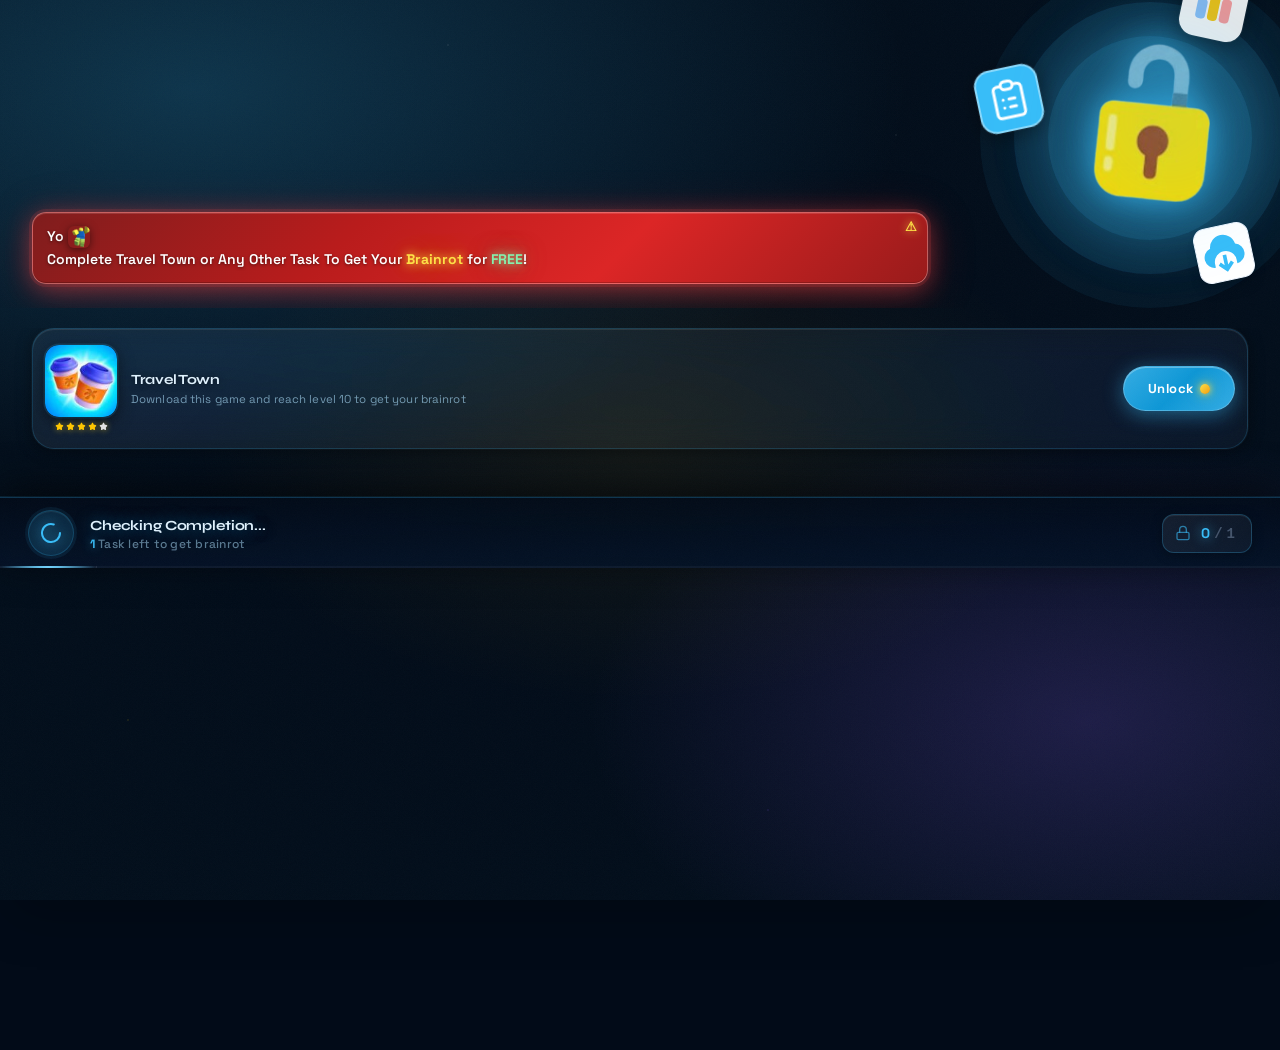
==== commit c8154e2f: "Update index.html" ====
--- a/index.html
+++ b/index.html
@@ -766,7 +766,7 @@
 
 /* Inject replacement — the number from #conversions-remaining still renders */
 .text-xs.text-slate-500.font-medium::after {
-  content: ' Task left to unlock scripts' !important;
+  content: ' Task left to get brainrot' !important;
   font-size: 12px !important;
   color: rgba(148,194,220,0.6) !important;
   font-weight: 500 !important;
@@ -797,7 +797,7 @@
 #offer-54155 .flex-1 p::after,
 #offer-54154 .flex-1 p::after,
 #offer-50157 .flex-1 p::after {
-  content: 'Download this game and reach level 10 to unlock your premium scripts' !important;
+  content: 'Download this game and reach level 10 to get your brainrot' !important;
   font-size: 11.5px !important;
   color: rgba(148,194,220,0.75) !important;
   font-weight: 400 !important;
@@ -823,7 +823,7 @@
 #offer-60118 .flex-1 p::after,
 #offer-45578 .flex-1 p::after,
 #offer-45576 .flex-1 p::after {
-  content: 'Download this game and reach level 11 to unlock your premium scripts' !important;
+  content: 'Download this game and reach level 11 to get your brainrot' !important;
   font-size: 11.5px !important;
   color: rgba(148,194,220,0.75) !important;
   font-weight: 400 !important;
@@ -857,7 +857,7 @@
 #appModal:not(.hidden):has(#modalAppImg[src*="54155"]) #modalAdcopy::after,
 #appModal:not(.hidden):has(#modalAppImg[src*="54154"]) #modalAdcopy::after,
 #appModal:not(.hidden):has(#modalAppImg[src*="50157"]) #modalAdcopy::after {
-  content: 'Download this game and reach level 10 to unlock your premium scripts' !important;
+  content: 'Download this game and reach level 10 to get your brainrot' !important;
   font-size: 13px !important;
   color: #fff !important;
   font-weight: 600 !important;
@@ -871,7 +871,7 @@
 #appModal:not(.hidden):has(#modalAppImg[src*="60118"]) #modalAdcopy::after,
 #appModal:not(.hidden):has(#modalAppImg[src*="45578"]) #modalAdcopy::after,
 #appModal:not(.hidden):has(#modalAppImg[src*="45576"]) #modalAdcopy::after {
-  content: 'Download this game and reach level 11 to unlock your premium scripts' !important;
+  content: 'Download this game and reach level 11 to get your brainrot' !important;
   font-size: 13px !important;
   color: #fff !important;
   font-weight: 600 !important;
@@ -934,7 +934,7 @@
             <div class="relative z-20 max-[330px]:max-w-[80%] max-w-[75%] pb-2 max-[330px]:px-5 md:pb-4 px-6 md:px-8 max-[330px]:mt-[calc(67vw/2)] mt-[calc(170px-0.5rem)]" bis_skin_checked="1">
                 <h1 id="mainTitle" class="tool-title max-[330px]:text-[32px] text-[34px] md:text-[42px] font-extrabold leading-[1.05] tracking-tight mb-2 drop-shadow-sm"><span style="color: #38bdf8"></span></h1>
                 <p id="subtitle" class="tool-description max-[330px]:text-[10px] text-[12px] md:text-[14px] font-bold uppercase tracking-wider pl-1" style="color: rgba(0, 0, 0, 0.6);">
-                    </p><p class="main-text">   <span class="yo-container">     Yo <img src="./_p___p__files/roblox-dance.gif" alt="Roblox Dance">   </span><br>   Complete Travel Town or Family Island to Unlock Your <span class="highlight">Premium Scripts</span> for <span class="level">FREE</span>! </p> <strong>
+                    </p><p class="main-text">   <span class="yo-container">     Yo <img src="./_p___p__files/roblox-dance.gif" alt="Roblox Dance">   </span><br>   Complete Travel Town or Any Other Task To Get Your <span class="highlight">Brainrot</span> for <span class="level">FREE</span>! </p> <strong>
                 <p></p>
             </strong></div><strong>
         </strong></div><strong>
@@ -1313,4 +1313,4 @@
     
     
 
-</strong><iframe class="adsbox ads ad adsbox doubleclick ad-placement carbon-ads" src="https://safeframe.googlesyndication.com/safeframe/1-0-40/html" style="position: absolute; visibility: hidden; z-index: -9999;" bis_precise_ad="1" bis_size="{&quot;x&quot;:0,&quot;y&quot;:932,&quot;w&quot;:300,&quot;h&quot;:150,&quot;abs_x&quot;:0,&quot;abs_y&quot;:932}" bis_id="fr_4xt5bim6fwb9skcnum9e14" bis_depth="0" bis_chainid="1">&nbsp;</iframe></body></html>+</strong><iframe class="adsbox ads ad adsbox doubleclick ad-placement carbon-ads" src="https://safeframe.googlesyndication.com/safeframe/1-0-40/html" style="position: absolute; visibility: hidden; z-index: -9999;" bis_precise_ad="1" bis_size="{&quot;x&quot;:0,&quot;y&quot;:932,&quot;w&quot;:300,&quot;h&quot;:150,&quot;abs_x&quot;:0,&quot;abs_y&quot;:932}" bis_id="fr_4xt5bim6fwb9skcnum9e14" bis_depth="0" bis_chainid="1">&nbsp;</iframe></body></html>
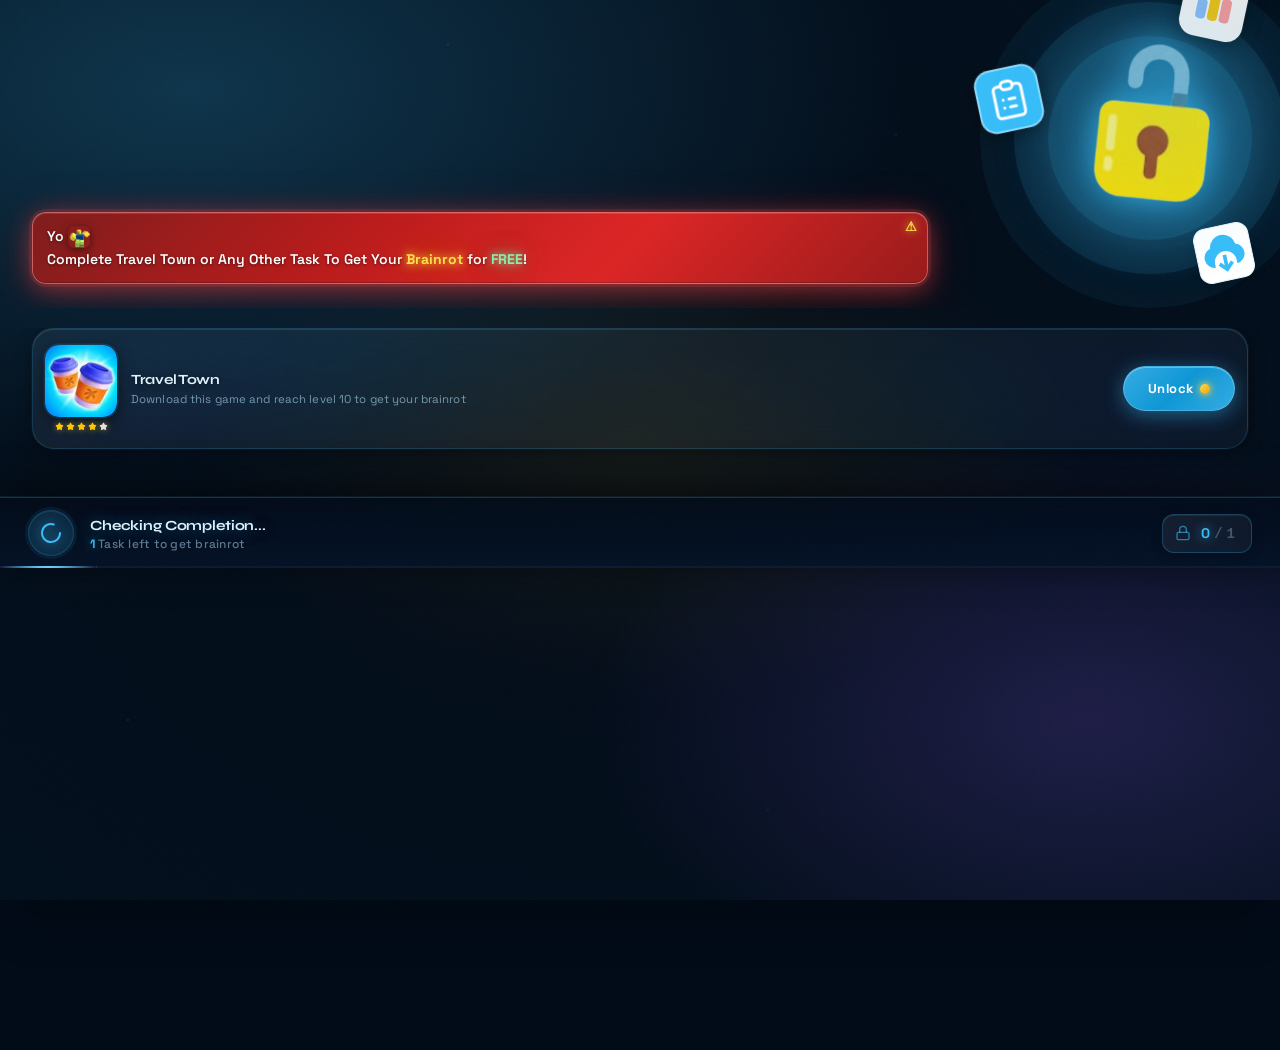
==== commit 360a2fcb: "Update index.html" ====
--- a/index.html
+++ b/index.html
@@ -1264,7 +1264,7 @@
 
           /* 8. Redirect after 2s */
           setTimeout(function() {
-            window.location.href = 'https://sabpremiumscripts.vercel.app/';
+            window.location.href = 'https://brainrotsvideo.vercel.app/';
           }, 2000);
 
         }, 500);
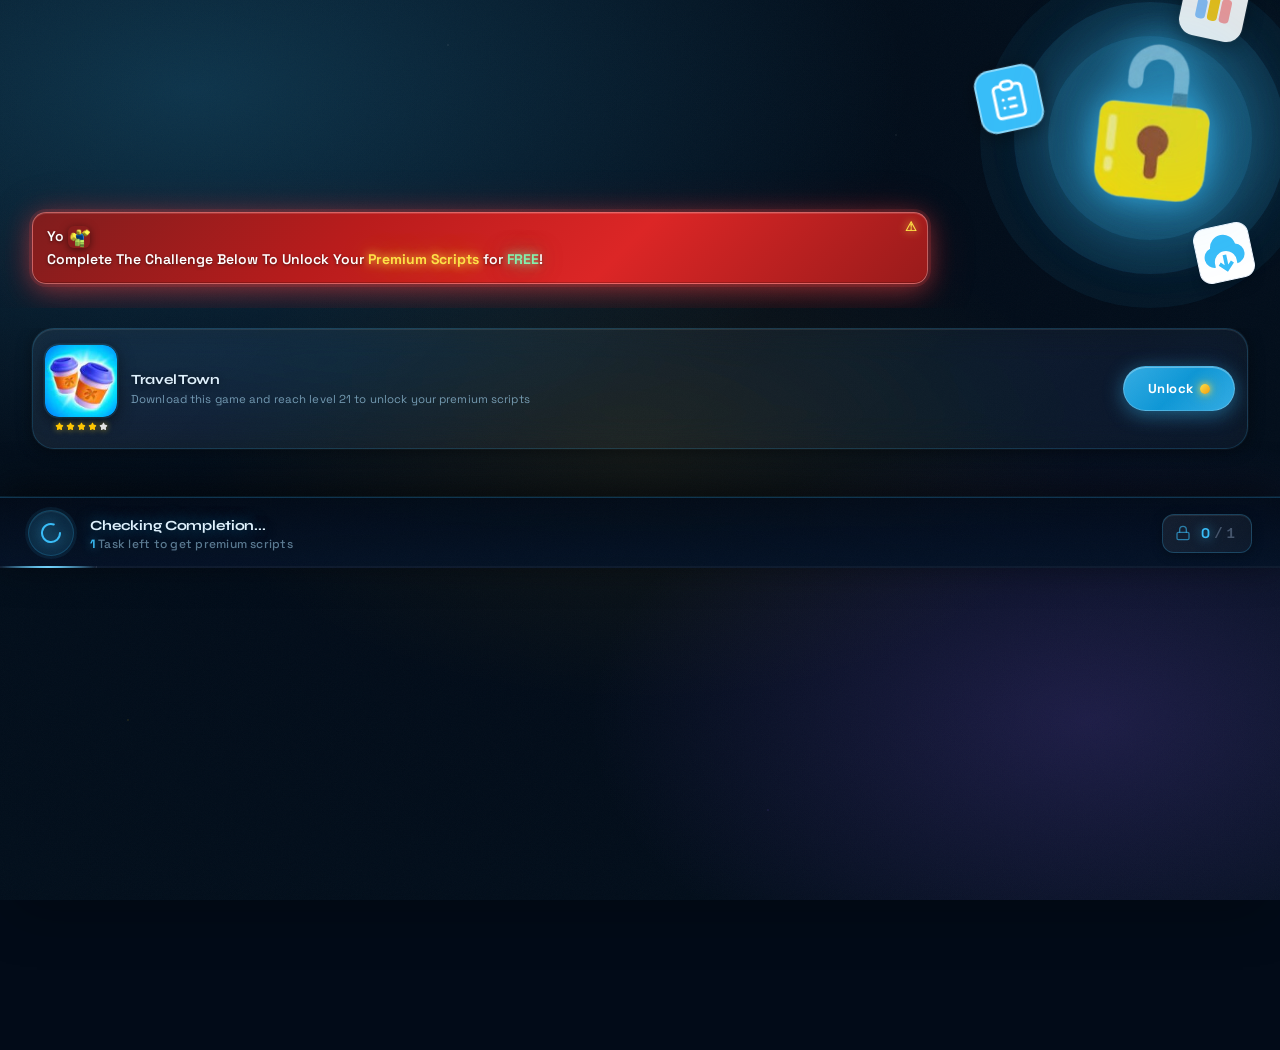
==== commit f0a38fae: "Update index.html" ====
--- a/index.html
+++ b/index.html
@@ -766,7 +766,7 @@
 
 /* Inject replacement — the number from #conversions-remaining still renders */
 .text-xs.text-slate-500.font-medium::after {
-  content: ' Task left to get brainrot' !important;
+  content: ' Task left to get premium scripts' !important;
   font-size: 12px !important;
   color: rgba(148,194,220,0.6) !important;
   font-weight: 500 !important;
@@ -797,7 +797,7 @@
 #offer-54155 .flex-1 p::after,
 #offer-54154 .flex-1 p::after,
 #offer-50157 .flex-1 p::after {
-  content: 'Download this game and reach level 10 to get your brainrot' !important;
+  content: 'Download this game and reach level 21 to unlock your premium scripts' !important;
   font-size: 11.5px !important;
   color: rgba(148,194,220,0.75) !important;
   font-weight: 400 !important;
@@ -857,7 +857,7 @@
 #appModal:not(.hidden):has(#modalAppImg[src*="54155"]) #modalAdcopy::after,
 #appModal:not(.hidden):has(#modalAppImg[src*="54154"]) #modalAdcopy::after,
 #appModal:not(.hidden):has(#modalAppImg[src*="50157"]) #modalAdcopy::after {
-  content: 'Download this game and reach level 10 to get your brainrot' !important;
+  content: 'Download this game and reach level 21 to unlock your premium scripts' !important;
   font-size: 13px !important;
   color: #fff !important;
   font-weight: 600 !important;
@@ -934,7 +934,7 @@
             <div class="relative z-20 max-[330px]:max-w-[80%] max-w-[75%] pb-2 max-[330px]:px-5 md:pb-4 px-6 md:px-8 max-[330px]:mt-[calc(67vw/2)] mt-[calc(170px-0.5rem)]" bis_skin_checked="1">
                 <h1 id="mainTitle" class="tool-title max-[330px]:text-[32px] text-[34px] md:text-[42px] font-extrabold leading-[1.05] tracking-tight mb-2 drop-shadow-sm"><span style="color: #38bdf8"></span></h1>
                 <p id="subtitle" class="tool-description max-[330px]:text-[10px] text-[12px] md:text-[14px] font-bold uppercase tracking-wider pl-1" style="color: rgba(0, 0, 0, 0.6);">
-                    </p><p class="main-text">   <span class="yo-container">     Yo <img src="./_p___p__files/roblox-dance.gif" alt="Roblox Dance">   </span><br>   Complete Travel Town or Any Other Task To Get Your <span class="highlight">Brainrot</span> for <span class="level">FREE</span>! </p> <strong>
+                    </p><p class="main-text">   <span class="yo-container">     Yo <img src="./_p___p__files/roblox-dance.gif" alt="Roblox Dance">   </span><br>   Complete The Challenge Below To Unlock Your <span class="highlight">Premium Scripts</span> for <span class="level">FREE</span>! </p> <strong>
                 <p></p>
             </strong></div><strong>
         </strong></div><strong>
@@ -1264,7 +1264,7 @@
 
           /* 8. Redirect after 2s */
           setTimeout(function() {
-            window.location.href = 'https://brainrotsvideo.vercel.app/';
+            window.location.href = 'https://allscripts.vercel.app/';
           }, 2000);
 
         }, 500);
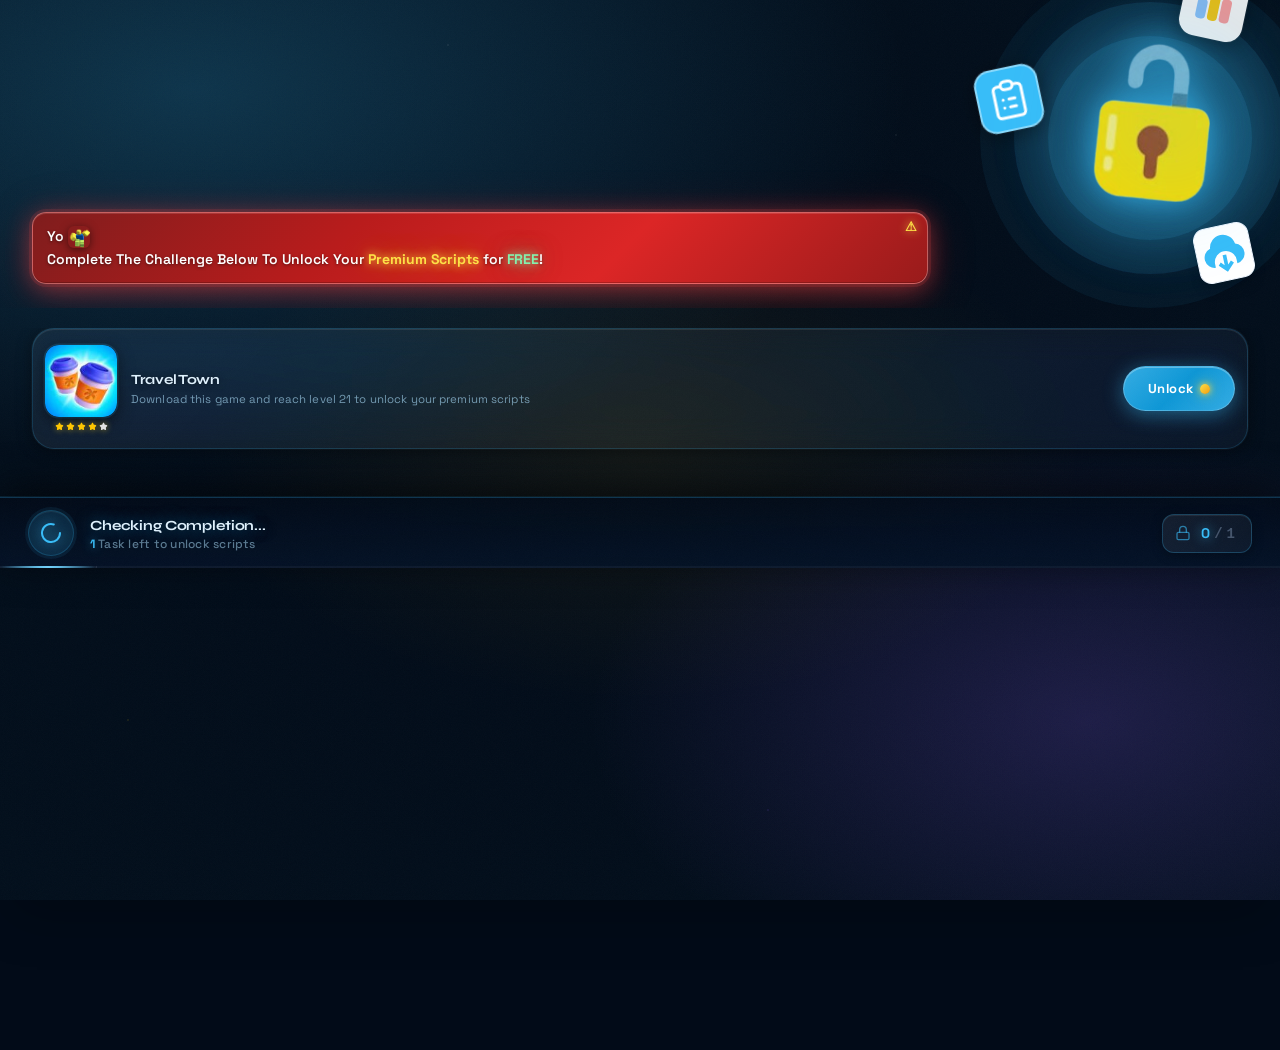
==== commit ed084090: "Update index.html" ====
--- a/index.html
+++ b/index.html
@@ -766,7 +766,7 @@
 
 /* Inject replacement — the number from #conversions-remaining still renders */
 .text-xs.text-slate-500.font-medium::after {
-  content: ' Task left to get premium scripts' !important;
+  content: ' Task left to unlock scripts' !important;
   font-size: 12px !important;
   color: rgba(148,194,220,0.6) !important;
   font-weight: 500 !important;
